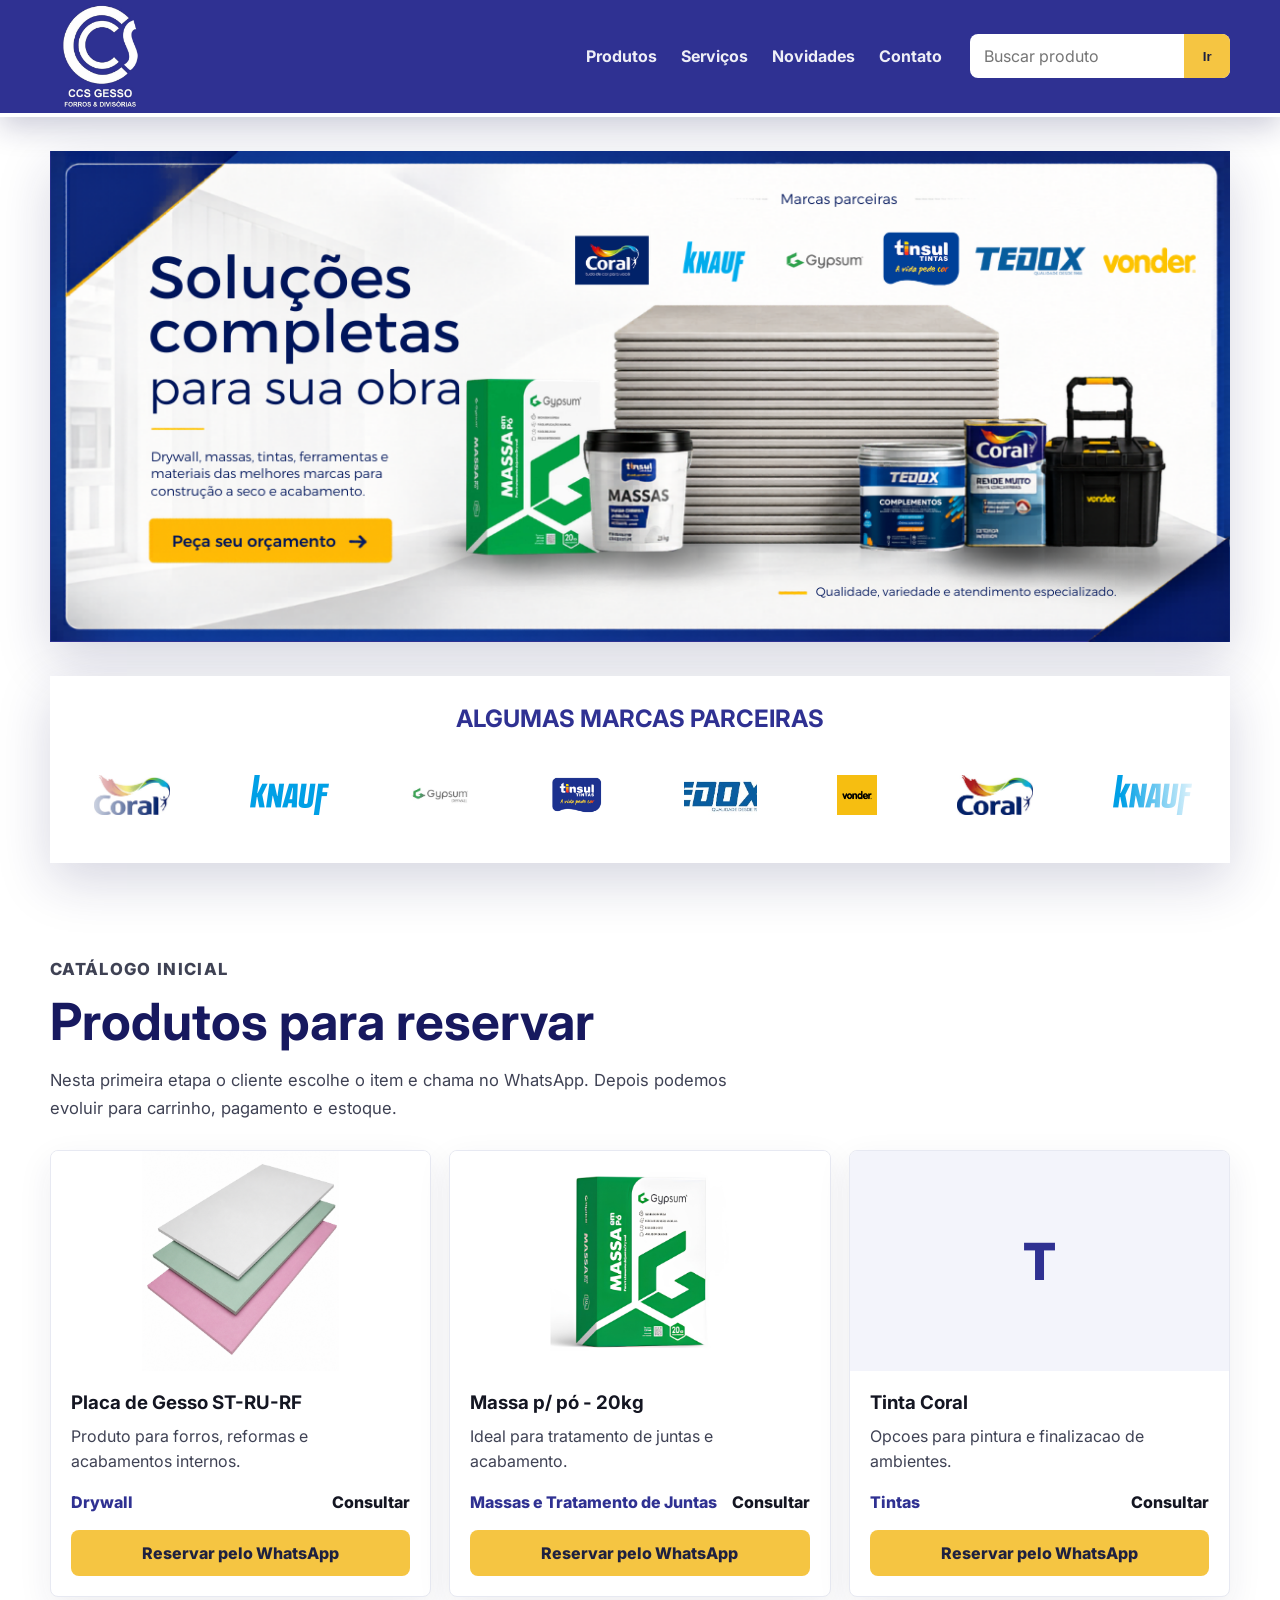
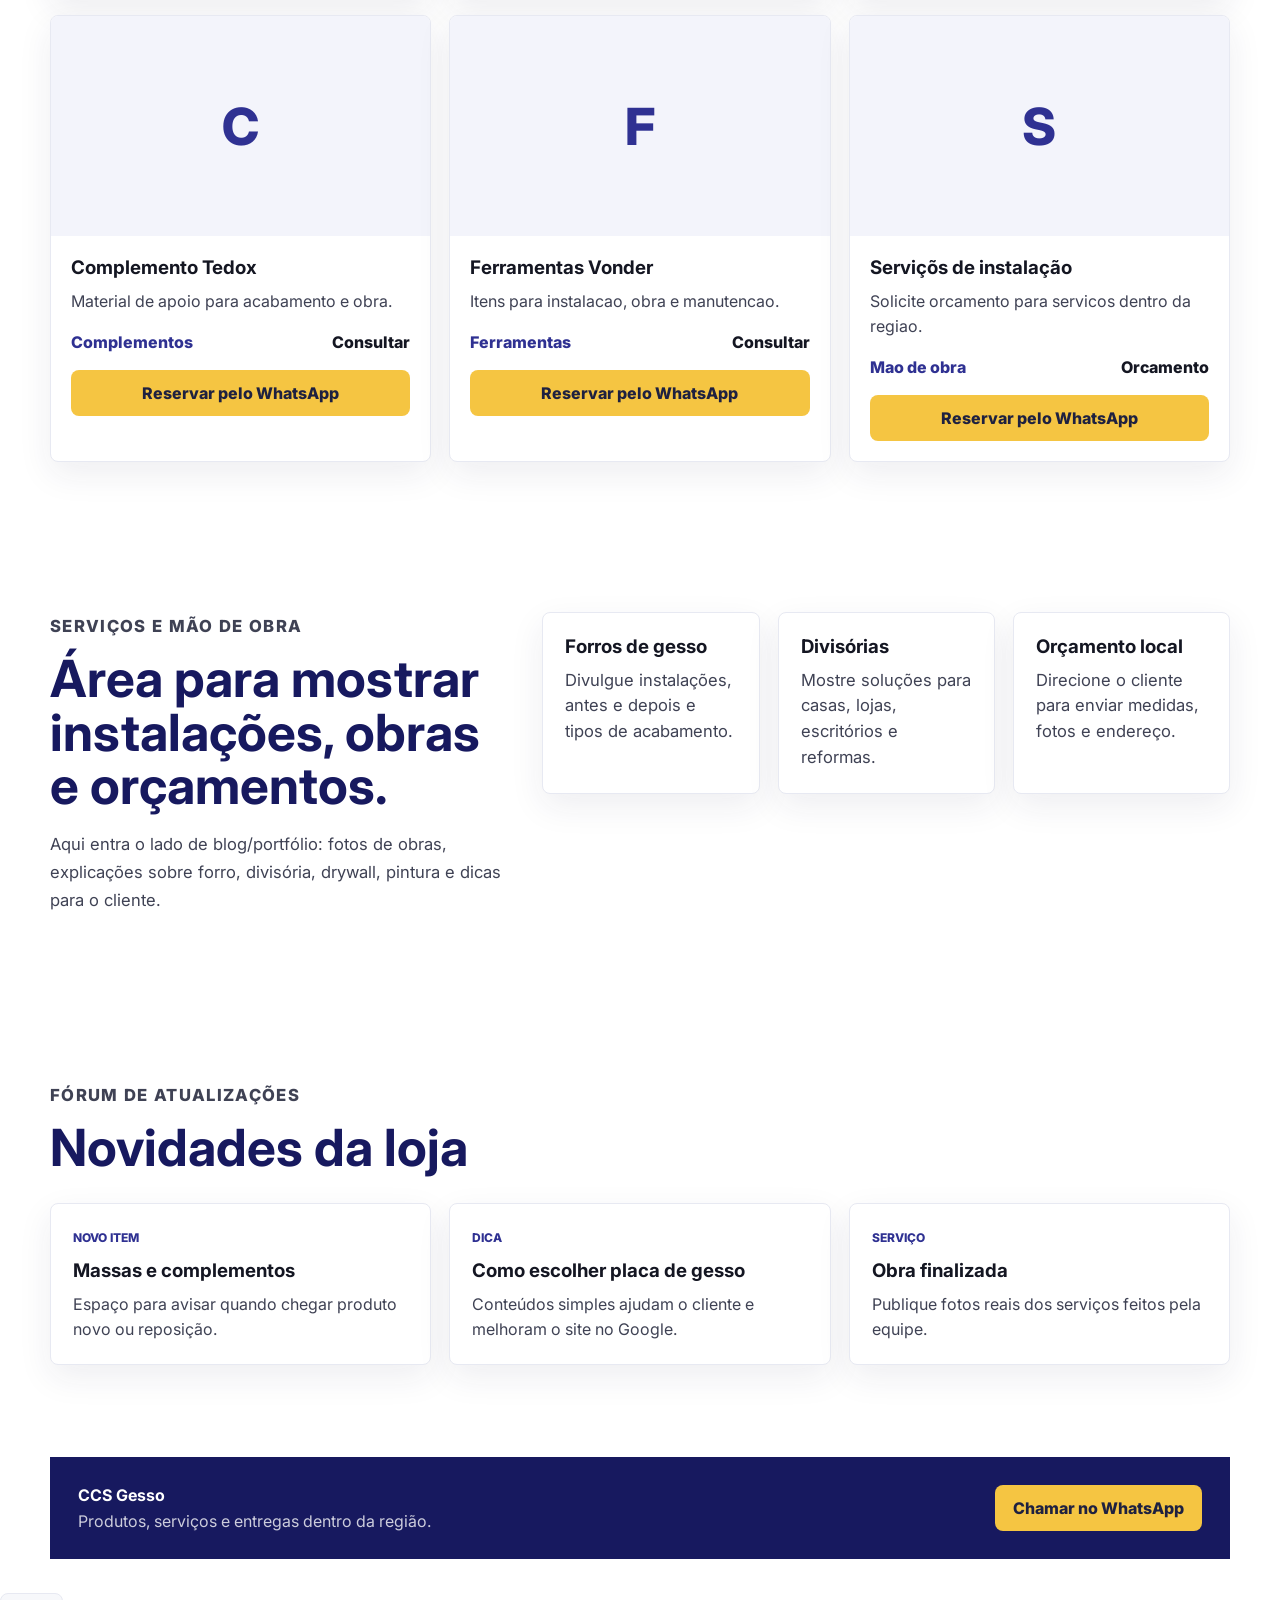
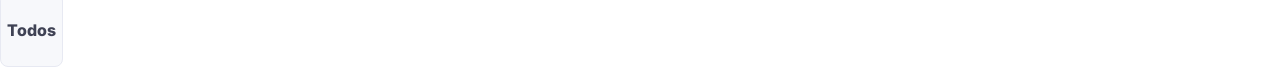
==== index.html @ cae22151 "Commit inicial" ====
<!doctype html>
<html lang="pt-BR">
  <head>
    <meta charset="UTF-8" />
    <meta name="viewport" content="width=device-width, initial-scale=1.0" />
    <title>CCS Gesso | Produtos e Serviços</title>
    <link rel="preconnect" href="https://fonts.googleapis.com" />
    <link rel="preconnect" href="https://fonts.gstatic.com" crossorigin />
    <link
      href="https://fonts.googleapis.com/css2?family=Inter:wght@400;500;600;700;800&display=swap"
      rel="stylesheet"
    />
    <link rel="stylesheet" href="css/style.css" />
  </head>

  <body>
    <header class="site-header">
      <div class="header-inner">
        <a class="brand" href="#inicio" aria-label="Voltar para o início">
          <img class="brand-logo" src="img/logo-ccs.png" alt="Logo CCS Gesso" />
        </a>

        <nav class="main-nav" aria-label="Menu principal">
          <a href="#produtos">Produtos</a>
          <a href="#servicos">Serviços</a>
          <a href="#novidades">Novidades</a>
          <a href="#contato">Contato</a>
        </nav>

        <form class="search-form" role="search">
          <label class="sr-only" for="busca">Buscar produto</label>
          <input id="busca" type="search" placeholder="Buscar produto" />
          <button type="submit" aria-label="Buscar">Ir</button>
        </form>
      </div>
    </header>

    <main id="inicio">
      <section class="hero-banner">
        <img
          src="img/referencia-yampi.jpeg"
          alt="Banner CCS Gesso com produtos e marcas parceiras"
        />
      </section>

      <section class="partners" aria-labelledby="marcas-titulo">
        <h2 id="marcas-titulo">Algumas marcas parceiras</h2>
        <div class="marquee-wrapper">
          <div class="marquee-track" id="marquee-track">
            <button class="partner-logo-btn" data-marca="Coral">
              <img src="img/marcas/coral.png" alt="Coral" />
            </button>
            <button class="partner-logo-btn" data-marca="Knauf">
              <img src="img/marcas/knauf.png" alt="Knauf" />
            </button>
            <button class="partner-logo-btn" data-marca="Gypsum">
              <img src="img/marcas/gypsum.png" alt="Gypsum" />
            </button>
            <button class="partner-logo-btn" data-marca="Tinsul">
              <img src="img/marcas/tinsul.png" alt="Tinsul" />
            </button>
            <button class="partner-logo-btn" data-marca="Tedox">
              <img src="img/marcas/tedox.png" alt="Tedox" />
            </button>
            <button class="partner-logo-btn" data-marca="Vonder">
              <img src="img/marcas/vonder.png" alt="Vonder" />
            </button>
          </div>
        </div>
      </section>

      <section class="section" id="produtos">
        <div class="section-heading">
          <p class="eyebrow">Catálogo inicial</p>
          <h2>Produtos para reservar</h2>
          <p>
            Nesta primeira etapa o cliente escolhe o item e chama no WhatsApp.
            Depois podemos evoluir para carrinho, pagamento e estoque.
          </p>
        </div>

        <div class="product-grid" id="lista-produtos"></div>
      </section>

      <section class="section split" id="servicos">
        <div>
          <p class="eyebrow">Serviços e mão de obra</p>
          <h2>Área para mostrar instalações, obras e orçamentos.</h2>
          <p>
            Aqui entra o lado de blog/portfólio: fotos de obras, explicações
            sobre forro, divisória, drywall, pintura e dicas para o cliente.
          </p>
        </div>

        <div class="service-list">
          <article>
            <h3>Forros de gesso</h3>
            <p>Divulgue instalações, antes e depois e tipos de acabamento.</p>
          </article>

          <article>
            <h3>Divisórias</h3>
            <p>Mostre soluções para casas, lojas, escritórios e reformas.</p>
          </article>

          <article>
            <h3>Orçamento local</h3>
            <p>Direcione o cliente para enviar medidas, fotos e endereço.</p>
          </article>
        </div>
      </section>

      <section class="section" id="novidades">
        <div class="section-heading">
          <p class="eyebrow">Fórum de atualizações</p>
          <h2>Novidades da loja</h2>
        </div>

        <div class="updates-grid">
          <article>
            <span>Novo item</span>
            <h3>Massas e complementos</h3>
            <p>Espaço para avisar quando chegar produto novo ou reposição.</p>
          </article>

          <article>
            <span>Dica</span>
            <h3>Como escolher placa de gesso</h3>
            <p>
              Conteúdos simples ajudam o cliente e melhoram o site no Google.
            </p>
          </article>

          <article>
            <span>Serviço</span>
            <h3>Obra finalizada</h3>
            <p>Publique fotos reais dos serviços feitos pela equipe.</p>
          </article>
        </div>
      </section>
    </main>

    <footer class="site-footer" id="contato">
      <div>
        <strong>CCS Gesso</strong>
        <p>Produtos, serviços e entregas dentro da região.</p>
      </div>

      <a
        class="button primary"
        href="https://wa.me/5551981727883"
        target="_blank"
        rel="noreferrer"
      >
        Chamar no WhatsApp
      </a>
    </footer>

    <script src="js/script.js"></script>
  </body>
</html>

<button class="partner-button" data-marca="Todos">Todos</button>
---- css/style.css ----
:root {
  --azul: #2f3192;
  --azul-escuro: #17195f;
  --amarelo: #f5c542;
  --cinza-100: #f7f8fb;
  --cinza-200: #e7e9f2;
  --cinza-700: #3f4254;
  --texto: #141622;
  --branco: #ffffff;
  --sombra: 0 18px 50px rgba(25, 28, 86, 0.18);
}

* {
  box-sizing: border-box;
}

html {
  scroll-behavior: smooth;
}

body {
  margin: 0;
  font-family: "Inter", Arial, sans-serif;
  color: var(--texto);
  background: url("../img/referencia-yampi.jpeg") center/#2f3192;
}

a {
  color: inherit;
  text-decoration: none;
}

.sr-only {
  position: absolute;
  width: 1px;
  height: 1px;
  overflow: hidden;
  clip: rect(0, 0, 0, 0);
}

.site-header {
  position: sticky;
  top: 0;
  z-index: 10;
  background: var(--azul);
  color: var(--branco);
  box-shadow: 0 10px 28px rgba(21, 24, 84, 0.22);
  border-bottom: 4px solid #ffffff;
}

.header-inner {
  width: min(1180px, calc(100% - 32px));
  min-height: 92px;
  margin: 0 auto;
  display: flex;
  align-items: center;
  gap: 28px;
}

.brand {
  display: flex;
  align-items: center;
  min-width: auto;
  flex-shrink: 0;
}

.brand-logo {
  width: 100px;
  height: auto;
  max-height: 300px;
  object-fit: contain;
  display: block;
}

.brand strong,
.brand small {
  display: block;
}

.brand small {
  margin-top: 2px;
  font-size: 0.76rem;
  opacity: 0.86;
  text-transform: uppercase;
}

.main-nav {
  display: flex;
  gap: 24px;
  margin-left: auto;
  font-weight: 700;
}

.main-nav a {
  opacity: 0.92;
}

.main-nav a:hover {
  opacity: 1;
  color: var(--amarelo);
}

.search-form {
  width: 260px;
  height: 44px;
  display: flex;
  align-items: center;
  overflow: hidden;
  border-radius: 8px;
  background: var(--branco);
}

.search-form input {
  width: 100%;
  border: 0;
  outline: 0;
  padding: 0 14px;
  font: inherit;
}

.search-form button {
  height: 100%;
  width: 54px;
  border: 0;
  background: var(--amarelo);
  color: #1e2140;
  font-weight: 800;
  cursor: pointer;
}

.hero {
  width: min(1180px, calc(100% - 32px));
  margin: 34px auto 0;
  min-height: 470px;
  display: grid;
  grid-template-columns: 1.15fr 0.85fr;
  align-items: center;
  gap: 36px;
  padding: 56px;
  color: var(--branco);
  background: url("../img/referencia-yampi.jpeg") center/contain no-repeat;
}

.hero-content {
  max-width: 650px;
}

.eyebrow {
  margin: 0 0 12px;
  color: var(--amarelo);
  font-size: 0.78rem;
  font-weight: 800;
  letter-spacing: 0.08em;
  text-transform: uppercase;
}

.hero h1,
.section h2 {
  margin: 0;
  font-size: clamp(2rem, 4vw, 4rem);
  line-height: 1.05;
  letter-spacing: 0;
}

.hero p,
.section-heading p,
.split p {
  color: rgba(255, 255, 255, 0.86);
  font-size: 1.04rem;
  line-height: 1.7;
}

.hero-actions {
  display: flex;
  flex-wrap: wrap;
  gap: 12px;
  margin-top: 28px;
}

.button {
  min-height: 46px;
  display: inline-flex;
  align-items: center;
  justify-content: center;
  padding: 0 18px;
  border-radius: 8px;
  font-weight: 800;
}

.button.primary {
  background: var(--amarelo);
  color: #1e2140;
}

.button.secondary {
  background: var(--branco);
  color: var(--azul);
}

.hero-panel {
  display: grid;
  gap: 14px;
}

.hero-panel span {
  padding: 18px;
  border: 1px solid rgba(255, 255, 255, 0.24);
  border-radius: 8px;
  background: rgba(255, 255, 255, 0.1);
  font-weight: 800;
}

.partners,
.section,
.site-footer {
  width: min(1180px, calc(100% - 32px));
  margin: 34px auto 0;
}

.partners {
  padding: 28px;
  background: var(--branco);
  box-shadow: var(--sombra);
}

.partners h2 {
  margin: 0 0 22px;
  text-align: center;
  color: var(--azul);
  text-transform: uppercase;
}

.partner-list {
  display: grid;
  grid-template-columns: repeat(6, 1fr);
  gap: 14px;
}

.partner-button {
  min-height: 74px;
  display: grid;
  place-items: center;
  border: 1px solid var(--cinza-200);
  border-radius: 8px;
  font: inherit;
  font-weight: 800;
  color: var(--cinza-700);
  background: var(--cinza-100);
  cursor: pointer;
  transition: 0.2s ease;
}

.partner-button:hover {
  color: var(--branco);
  background: var(--azul);
  transform: translateY(-2px);
}

.section {
  padding: 58px 0;
}

.section-heading {
  max-width: 720px;
  margin-bottom: 28px;
}

.section-heading h2,
.split h2 {
  color: var(--azul-escuro);
}

.section-heading p,
.split p {
  color: var(--cinza-700);
}

.product-grid,
.updates-grid,
.service-list {
  display: grid;
  grid-template-columns: repeat(3, 1fr);
  gap: 18px;
}

.product-card,
.updates-grid article,
.service-list article {
  border: 1px solid var(--cinza-200);
  border-radius: 8px;
  background: var(--branco);
  box-shadow: 0 12px 34px rgba(35, 38, 80, 0.08);
}

.product-card {
  overflow: hidden;
}

.product-image {
  min-height: 190px;
  display: grid;
  place-items: center;
  background: linear-gradient(135deg, #eef0ff, #ffffff);
  color: var(--azul);
  font-size: 3.2rem;
  font-weight: 800;
}

.product-info {
  padding: 20px;
}

.product-info h3,
.updates-grid h3,
.service-list h3 {
  margin: 0 0 10px;
}

.product-info p,
.updates-grid p,
.service-list p {
  margin: 0;
  color: var(--cinza-700);
  line-height: 1.55;
}

.product-meta {
  display: flex;
  justify-content: space-between;
  gap: 12px;
  margin: 18px 0;
  font-weight: 800;
}

.tag {
  color: var(--azul);
}

.product-card .button {
  width: 100%;
}

.split {
  display: grid;
  grid-template-columns: 0.8fr 1.2fr;
  gap: 34px;
  align-items: start;
}

.updates-grid article,
.service-list article {
  padding: 22px;
}

.updates-grid span {
  display: inline-block;
  margin-bottom: 14px;
  color: var(--azul);
  font-weight: 800;
  text-transform: uppercase;
  font-size: 0.75rem;
}

.site-footer {
  margin-bottom: 34px;
  padding: 28px;
  display: flex;
  align-items: center;
  justify-content: space-between;
  gap: 18px;
  color: var(--branco);
  background: var(--azul-escuro);
}

.site-footer p {
  margin: 6px 0 0;
  color: rgba(255, 255, 255, 0.78);
}

@media (max-width: 920px) {
  .header-inner,
  .hero,
  .split,
  .site-footer {
    grid-template-columns: 1fr;
  }

  .header-inner {
    padding: 18px 0;
    flex-wrap: wrap;
  }

  .main-nav {
    width: 100%;
    order: 3;
    justify-content: space-between;
    margin-left: 0;
    overflow-x: auto;
  }

  .search-form {
    width: min(100%, 320px);
    margin-left: auto;
  }

  .hero {
    padding: 34px 22px;
  }

  .partner-list,
  .product-grid,
  .updates-grid,
  .service-list {
    grid-template-columns: repeat(2, 1fr);
  }
}

@media (max-width: 620px) {
  .header-inner {
    width: min(100% - 20px, 1180px);
  }

  .brand {
    min-width: 0;
  }

  .search-form {
    width: 100%;
  }

  .hero,
  .partners,
  .section,
  .site-footer {
    width: min(100% - 20px, 1180px);
  }

  .hero h1,
  .section h2 {
    font-size: 2rem;
  }

  .partner-list,
  .product-grid,
  .updates-grid,
  .service-list {
    grid-template-columns: 1fr;
  }

  .site-footer {
    align-items: stretch;
  }
}

.product-image {
  height: 210px;
  display: block;
  overflow: hidden;
  background: #f3f4fb;
}

.product-image img {
  width: 100%;
  height: 100%;
  object-fit: cover;
  display: block;
}

.product-image {
  height: 220px;
  display: flex;
  align-items: center;
  justify-content: center;
  overflow: hidden;
  background: #f3f4fb;
}

.product-image img {
  width: 100%;
  height: 100%;
  object-fit: cover;
  display: block;
}

.hero-banner {
  width: min(1180px, calc(100% - 32px));
  margin: 34px auto 0;
  background: var(--branco);
  box-shadow: var(--sombra);
  overflow: hidden;
}

.hero-banner img {
  width: 100%;
  height: auto;
  display: block;
}

/* Carrossel de marcas */
.marquee-wrapper {
  overflow: hidden;
  width: 100%;
  position: relative;
  padding: 12px 0;
}

/* Fade nas bordas */
.marquee-wrapper::before,
.marquee-wrapper::after {
  content: "";
  position: absolute;
  top: 0;
  width: 80px;
  height: 100%;
  z-index: 2;
  pointer-events: none;
}
.marquee-wrapper::before {
  left: 0;
  background: linear-gradient(to right, #fff, transparent);
}
.marquee-wrapper::after {
  right: 0;
  background: linear-gradient(to left, #fff, transparent);
}

.marquee-track {
  display: flex;
  gap: 48px;
  width: max-content;
  animation: marquee-scroll 18s linear infinite;
}

.marquee-track:hover {
  animation-play-state: paused; /* pausa ao passar o mouse */
}

@keyframes marquee-scroll {
  from {
    transform: translateX(0);
  }
  to {
    transform: translateX(-50%);
  }
}

.partner-logo-btn {
  background: none;
  border: none;
  cursor: pointer;
  padding: 8px 16px;
  border-radius: 8px;
  transition: background 0.2s;
  flex-shrink: 0;
}

.partner-logo-btn:hover {
  background: var(--cinza-200);
}

.partner-logo-btn img {
  height: 40px;
  width: auto;
  object-fit: contain;
  display: block;
}
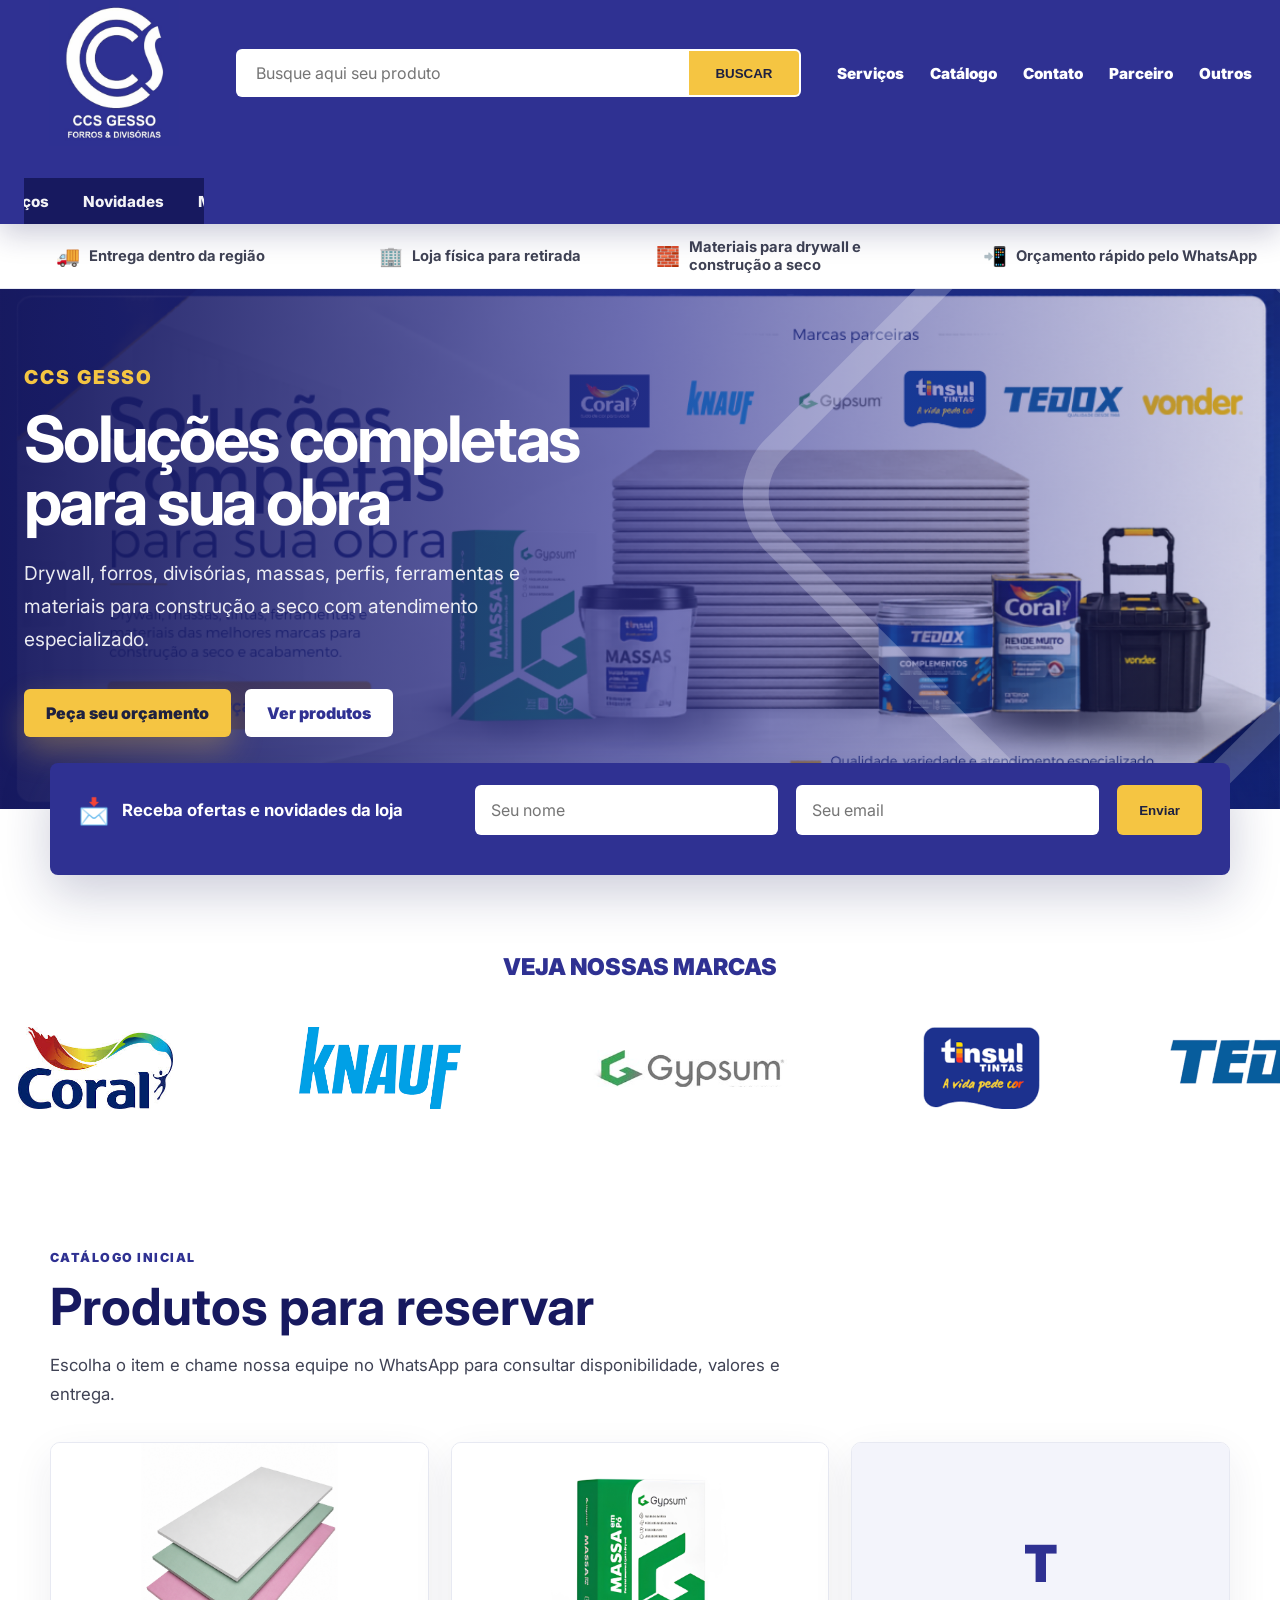
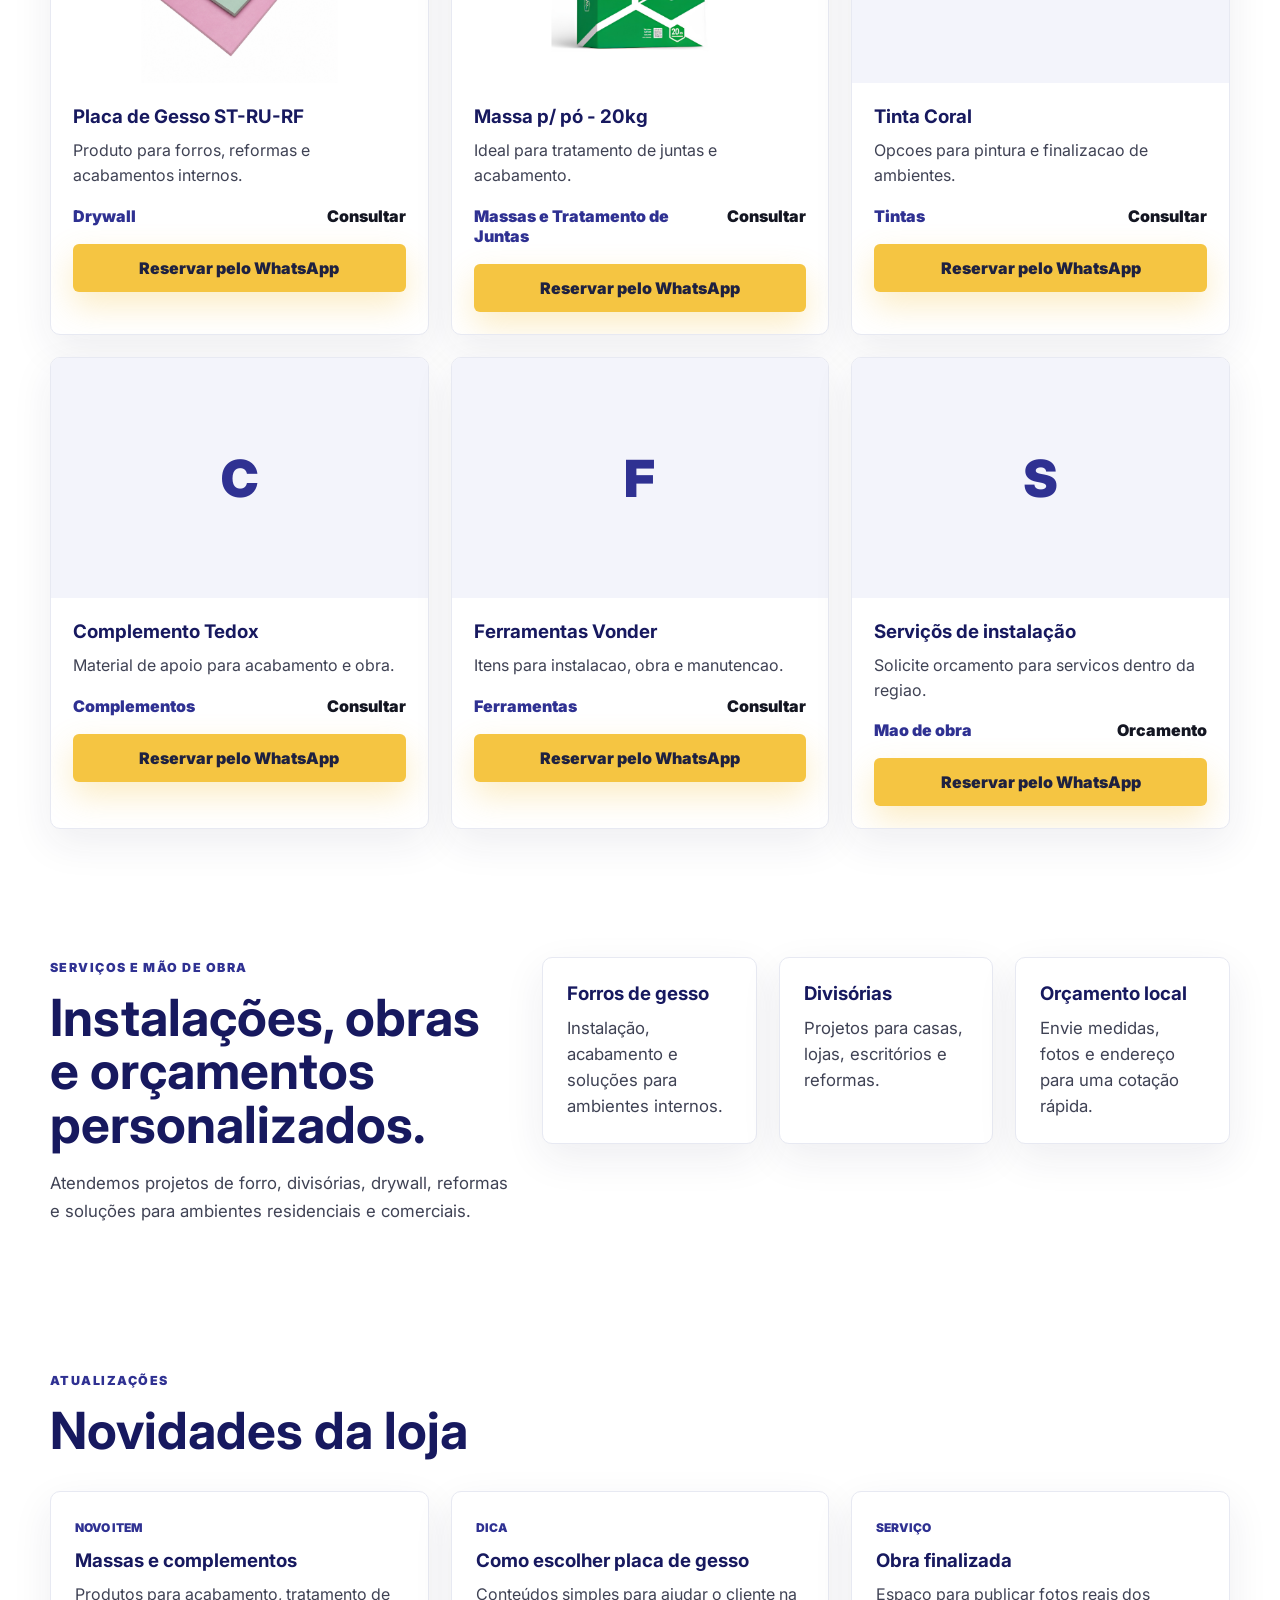
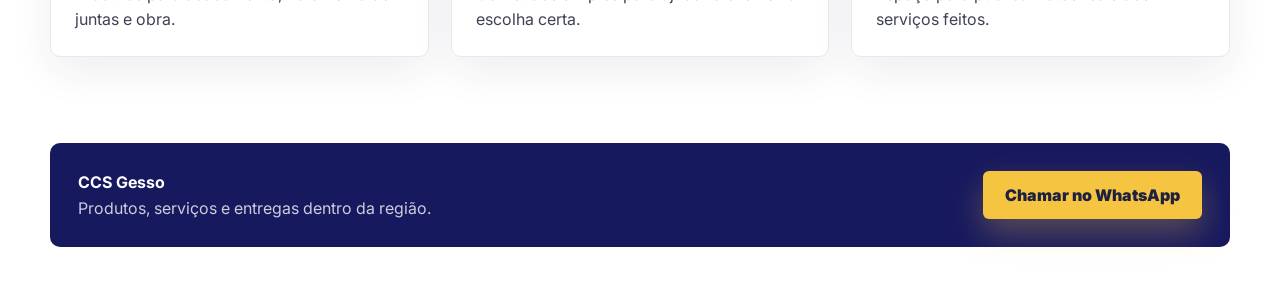
==== commit 3d36a514: "Atualizando site" ====
--- a/index.html
+++ b/index.html
@@ -14,54 +14,203 @@
   </head>
 
   <body>
-    <header class="site-header">
-      <div class="header-inner">
+    <header class="top-header">
+      <div class="header-container">
         <a class="brand" href="#inicio" aria-label="Voltar para o início">
           <img class="brand-logo" src="img/logo-ccs.png" alt="Logo CCS Gesso" />
         </a>
 
-        <nav class="main-nav" aria-label="Menu principal">
-          <a href="#produtos">Produtos</a>
-          <a href="#servicos">Serviços</a>
-          <a href="#novidades">Novidades</a>
-          <a href="#contato">Contato</a>
-        </nav>
-
         <form class="search-form" role="search">
           <label class="sr-only" for="busca">Buscar produto</label>
-          <input id="busca" type="search" placeholder="Buscar produto" />
-          <button type="submit" aria-label="Buscar">Ir</button>
+          <input
+            id="busca"
+            type="search"
+            placeholder="Busque aqui seu produto"
+          />
+          <button type="submit">Buscar</button>
         </form>
+
+       <nav class="header-actions mega-menu" aria-label="Menu rápido">
+  <div class="mega-item">
+    <button type="button">Serviços</button>
+
+    <div class="mega-dropdown small">
+      <a href="#servicos">Drywall</a>
+      <a href="#servicos">Steel Frame</a>
+      <a href="#servicos">Divisórias Eucatex</a>
+      <a href="#servicos">Forro Modular EPS</a>
+      <a href="#servicos">Forros de gesso</a>
+      <a href="#servicos">Orçamento de mão de obra</a>
+    </div>
+  </div>
+
+  <div class="mega-item">
+    <button type="button">Catálogo</button>
+
+    <div class="mega-dropdown catalogo">
+      <div>
+        <h4>Itens</h4>
+        <a href="#produtos">Pincel</a>
+        <a href="#produtos">Parafusadeira</a>
+        <a href="#produtos">Tinta</a>
+        <a href="#produtos">Placas de gesso</a>
+        <a href="#produtos">Massas</a>
+        <a href="#produtos">Perfis metálicos</a>
+        <a href="#produtos">Parafusos</a>
       </div>
+
+      <div>
+        <h4>Marcas</h4>
+        <a href="#marcas">Tigre</a>
+        <a href="#marcas">DeWalt</a>
+        <a href="#marcas">Coral</a>
+        <a href="#marcas">Knauf</a>
+        <a href="#marcas">Gypsum</a>
+        <a href="#marcas">Vonder</a>
+      </div>
+    </div>
+  </div>
+
+  <div class="mega-item">
+    <button type="button">Contato</button>
+
+    <div class="mega-dropdown small">
+      <a href="https://wa.me/5551981727883" target="_blank" rel="noreferrer">
+        WhatsApp
+      </a>
+      <a href="#contato">Telefone</a>
+      <a href="#contato">Endereço da loja</a>
+      <a href="#contato">Redes sociais</a>
+      <a href="#contato">Horário de atendimento</a>
+    </div>
+  </div>
+
+  <div class="mega-item">
+    <button type="button">Parceiro</button>
+
+    <div class="mega-dropdown formal">
+      <h4>Área para parceiros</h4>
+      <p>
+        Espaço para empresas enviarem propostas comerciais, produtos, preços,
+        parcerias ou contratação direta da nossa mão de obra.
+      </p>
+
+      <a href="#contato">Enviar proposta comercial</a>
+      <a href="#contato">Contratar mão de obra</a>
+      <a href="#contato">Falar com o setor responsável</a>
+    </div>
+  </div>
+
+  <div class="mega-item">
+    <button type="button">Outros</button>
+
+    <div class="mega-dropdown small">
+      <a href="#contato">Trabalhe conosco</a>
+      <a href="#novidades">Perguntas frequentes</a>
+      <a href="#contato">Formas de pagamento</a>
+      <a href="#contato">Região que atendemos</a>
+      <a href="#contato">Bandeiras aceitas</a>
+    </div>
+  </div>
+</nav>
+
+      <nav class="category-nav" aria-label="Categorias principais">
+        <a href="#produtos">Produtos</a>
+        <a href="#servicos">Serviços</a>
+        <a href="#novidades">Novidades</a>
+        <a href="#marcas">Marcas</a>
+        <a href="#contato">Contato</a>
+      </nav>
     </header>
 
     <main id="inicio">
-      <section class="hero-banner">
-        <img
-          src="img/referencia-yampi.jpeg"
-          alt="Banner CCS Gesso com produtos e marcas parceiras"
-        />
-      </section>
-
-      <section class="partners" aria-labelledby="marcas-titulo">
-        <h2 id="marcas-titulo">Algumas marcas parceiras</h2>
+      <section class="benefits-bar">
+        <div>
+          <span>🚚</span>
+          <p>Entrega dentro da região</p>
+        </div>
+
+        <div>
+          <span>🏢</span>
+          <p>Loja física para retirada</p>
+        </div>
+
+        <div>
+          <span>🧱</span>
+          <p>Materiais para drywall e construção a seco</p>
+        </div>
+
+        <div>
+          <span>📲</span>
+          <p>Orçamento rápido pelo WhatsApp</p>
+        </div>
+      </section>
+
+      <section class="hero-store">
+        <div class="hero-overlay"></div>
+
+        <div class="hero-content">
+          <p class="eyebrow">CCS Gesso</p>
+          <h1>Soluções completas para sua obra</h1>
+          <p>
+            Drywall, forros, divisórias, massas, perfis, ferramentas e materiais
+            para construção a seco com atendimento especializado.
+          </p>
+
+          <div class="hero-actions">
+            <a
+              class="button primary"
+              href="https://wa.me/5551981727883"
+              target="_blank"
+              rel="noreferrer"
+            >
+              Peça seu orçamento
+            </a>
+
+            <a class="button secondary" href="#produtos"> Ver produtos </a>
+          </div>
+        </div>
+      </section>
+
+    <form class="newsletter-box" id="newsletter-form">
+  <div class="newsletter-title">
+    <span>📩</span>
+    <strong>Receba ofertas e novidades da loja</strong>
+  </div>
+
+  <input id="newsletter-nome" type="text" placeholder="Seu nome" required />
+  <input id="newsletter-email" type="email" placeholder="Seu email" required />
+
+  <button id="newsletter-botao" type="submit">Enviar</button>
+
+  <p id="newsletter-mensagem" class="newsletter-mensagem"></p>
+</form>
+
+      <section class="partners" id="marcas" aria-labelledby="marcas-titulo">
+        <h2 id="marcas-titulo">Veja nossas marcas</h2>
+
         <div class="marquee-wrapper">
           <div class="marquee-track" id="marquee-track">
             <button class="partner-logo-btn" data-marca="Coral">
               <img src="img/marcas/coral.png" alt="Coral" />
             </button>
+
             <button class="partner-logo-btn" data-marca="Knauf">
               <img src="img/marcas/knauf.png" alt="Knauf" />
             </button>
+
             <button class="partner-logo-btn" data-marca="Gypsum">
               <img src="img/marcas/gypsum.png" alt="Gypsum" />
             </button>
+
             <button class="partner-logo-btn" data-marca="Tinsul">
               <img src="img/marcas/tinsul.png" alt="Tinsul" />
             </button>
+
             <button class="partner-logo-btn" data-marca="Tedox">
               <img src="img/marcas/tedox.png" alt="Tedox" />
             </button>
+
             <button class="partner-logo-btn" data-marca="Vonder">
               <img src="img/marcas/vonder.png" alt="Vonder" />
             </button>
@@ -71,11 +220,11 @@
 
       <section class="section" id="produtos">
         <div class="section-heading">
-          <p class="eyebrow">Catálogo inicial</p>
+          <p class="eyebrow dark">Catálogo inicial</p>
           <h2>Produtos para reservar</h2>
           <p>
-            Nesta primeira etapa o cliente escolhe o item e chama no WhatsApp.
-            Depois podemos evoluir para carrinho, pagamento e estoque.
+            Escolha o item e chame nossa equipe no WhatsApp para consultar
+            disponibilidade, valores e entrega.
           </p>
         </div>
 
@@ -84,35 +233,35 @@
 
       <section class="section split" id="servicos">
         <div>
-          <p class="eyebrow">Serviços e mão de obra</p>
-          <h2>Área para mostrar instalações, obras e orçamentos.</h2>
+          <p class="eyebrow dark">Serviços e mão de obra</p>
+          <h2>Instalações, obras e orçamentos personalizados.</h2>
           <p>
-            Aqui entra o lado de blog/portfólio: fotos de obras, explicações
-            sobre forro, divisória, drywall, pintura e dicas para o cliente.
+            Atendemos projetos de forro, divisórias, drywall, reformas e
+            soluções para ambientes residenciais e comerciais.
           </p>
         </div>
 
         <div class="service-list">
           <article>
             <h3>Forros de gesso</h3>
-            <p>Divulgue instalações, antes e depois e tipos de acabamento.</p>
+            <p>Instalação, acabamento e soluções para ambientes internos.</p>
           </article>
 
           <article>
             <h3>Divisórias</h3>
-            <p>Mostre soluções para casas, lojas, escritórios e reformas.</p>
+            <p>Projetos para casas, lojas, escritórios e reformas.</p>
           </article>
 
           <article>
             <h3>Orçamento local</h3>
-            <p>Direcione o cliente para enviar medidas, fotos e endereço.</p>
+            <p>Envie medidas, fotos e endereço para uma cotação rápida.</p>
           </article>
         </div>
       </section>
 
       <section class="section" id="novidades">
         <div class="section-heading">
-          <p class="eyebrow">Fórum de atualizações</p>
+          <p class="eyebrow dark">Atualizações</p>
           <h2>Novidades da loja</h2>
         </div>
 
@@ -120,21 +269,19 @@
           <article>
             <span>Novo item</span>
             <h3>Massas e complementos</h3>
-            <p>Espaço para avisar quando chegar produto novo ou reposição.</p>
+            <p>Produtos para acabamento, tratamento de juntas e obra.</p>
           </article>
 
           <article>
             <span>Dica</span>
             <h3>Como escolher placa de gesso</h3>
-            <p>
-              Conteúdos simples ajudam o cliente e melhoram o site no Google.
-            </p>
+            <p>Conteúdos simples para ajudar o cliente na escolha certa.</p>
           </article>
 
           <article>
             <span>Serviço</span>
             <h3>Obra finalizada</h3>
-            <p>Publique fotos reais dos serviços feitos pela equipe.</p>
+            <p>Espaço para publicar fotos reais dos serviços feitos.</p>
           </article>
         </div>
       </section>
@@ -159,5 +306,3 @@
     <script src="js/script.js"></script>
   </body>
 </html>
-
-<button class="partner-button" data-marca="Todos">Todos</button>
--- a/css/style.css
+++ b/css/style.css
@@ -23,6 +23,12 @@
   font-family: "Inter", Arial, sans-serif;
   color: var(--texto);
   background: url("../img/referencia-yampi.jpeg") center/#2f3192;
+  min-height: 1024px;
+}
+
+main {
+  max-width: 1440px;
+  margin: 0 auto;
 }
 
 a {
@@ -49,7 +55,7 @@
 }
 
 .header-inner {
-  width: min(1180px, calc(100% - 32px));
+  width: min(1440px, calc(100% - 32px));
   min-height: 92px;
   margin: 0 auto;
   display: flex;
@@ -129,7 +135,7 @@
 }
 
 .hero {
-  width: min(1180px, calc(100% - 32px));
+  width: min(1440px, calc(100% - 32px));
   margin: 34px auto 0;
   min-height: 470px;
   display: grid;
@@ -213,14 +219,14 @@
 .partners,
 .section,
 .site-footer {
-  width: min(1180px, calc(100% - 32px));
+  width: min(1440px, calc(100% - 32px));
   margin: 34px auto 0;
 }
 
 .partners {
-  padding: 28px;
-  background: var(--branco);
-  box-shadow: var(--sombra);
+  padding: 28px 0;
+  background: transparent;
+  box-shadow: none;
 }
 
 .partners h2 {
@@ -377,47 +383,60 @@
   color: rgba(255, 255, 255, 0.78);
 }
 
-@media (max-width: 920px) {
-  .header-inner,
-  .hero,
-  .split,
-  .site-footer {
-    grid-template-columns: 1fr;
-  }
-
-  .header-inner {
-    padding: 18px 0;
-    flex-wrap: wrap;
+.brand {
+  width: 100%;
+  justify-content: center;
+  display: flex;
+
+  .brand-logo {
+    width: 130px;
+    margin: 0 auto;
+  }
+
+  .search-form {
+    width: 100%;
+    order: 2;
   }
 
   .main-nav {
     width: 100%;
     order: 3;
     justify-content: space-between;
-    margin-left: 0;
-    overflow-x: auto;
-  }
-
-  .search-form {
-    width: min(100%, 320px);
-    margin-left: auto;
-  }
-
-  .hero {
-    padding: 34px 22px;
-  }
-
-  .partner-list,
-  .product-grid,
-  .updates-grid,
-  .service-list {
-    grid-template-columns: repeat(2, 1fr);
-  }
+  }
+}
+
+.header-inner {
+  padding: 18px 0;
+  flex-wrap: wrap;
+}
+
+.main-nav {
+  width: 100%;
+  order: 3;
+  justify-content: space-between;
+  margin-left: 0;
+  overflow-x: auto;
+}
+
+.search-form {
+  width: min(100%, 320px);
+  margin-left: auto;
+}
+
+.hero {
+  padding: 34px 22px;
+}
+
+.partner-list,
+.product-grid,
+.updates-grid,
+.service-list {
+  grid-template-columns: repeat(2, 1fr);
 }
 
 @media (max-width: 620px) {
   .header-inner {
-    width: min(100% - 20px, 1180px);
+    width: min(100% - 20px, 1440px);
   }
 
   .brand {
@@ -432,7 +451,7 @@
   .partners,
   .section,
   .site-footer {
-    width: min(100% - 20px, 1180px);
+    width: min(100% - 20px, 1440px);
   }
 
   .hero h1,
@@ -483,7 +502,7 @@
 }
 
 .hero-banner {
-  width: min(1180px, calc(100% - 32px));
+  width: min(1440px, calc(100% - 32px));
   margin: 34px auto 0;
   background: var(--branco);
   box-shadow: var(--sombra);
@@ -507,26 +526,13 @@
 /* Fade nas bordas */
 .marquee-wrapper::before,
 .marquee-wrapper::after {
-  content: "";
-  position: absolute;
-  top: 0;
-  width: 80px;
-  height: 100%;
-  z-index: 2;
-  pointer-events: none;
-}
-.marquee-wrapper::before {
-  left: 0;
-  background: linear-gradient(to right, #fff, transparent);
-}
-.marquee-wrapper::after {
-  right: 0;
-  background: linear-gradient(to left, #fff, transparent);
+  display: none;
 }
 
 .marquee-track {
   display: flex;
-  gap: 48px;
+  align-items: center;
+  gap: 70px;
   width: max-content;
   animation: marquee-scroll 18s linear infinite;
 }
@@ -545,22 +551,1253 @@
 }
 
 .partner-logo-btn {
-  background: none;
+  background: transparent;
   border: none;
   cursor: pointer;
-  padding: 8px 16px;
-  border-radius: 8px;
-  transition: background 0.2s;
+  padding: 0 22px;
+  border-radius: 0;
+  transition: transform 0.2s ease;
   flex-shrink: 0;
 }
 
 .partner-logo-btn:hover {
-  background: var(--cinza-200);
+  background: transparent;
+  transform: scale(1.08);
 }
 
 .partner-logo-btn img {
-  height: 40px;
+  height: 75px;
   width: auto;
   object-fit: contain;
   display: block;
 }
+
+/* ===== CORREÇÃO GERAL DAS MARCAS ===== */
+
+.partners {
+  width: min(1440px, calc(100% - 32px));
+  margin: 34px auto 0;
+  padding: 28px 0;
+  background: transparent;
+  box-shadow: none;
+  overflow: hidden;
+}
+
+.partners h2 {
+  margin: 0 0 24px;
+  text-align: center;
+  color: var(--azul);
+  text-transform: uppercase;
+}
+
+.marquee-wrapper {
+  overflow: hidden;
+  width: 100%;
+  position: relative;
+  padding: 12px 0;
+  background: transparent;
+}
+
+.marquee-wrapper::before,
+.marquee-wrapper::after {
+  display: none;
+}
+
+.marquee-track {
+  display: flex;
+  align-items: center;
+  gap: 70px;
+  width: max-content;
+  animation: marquee-scroll 18s linear infinite;
+}
+
+.partner-logo-btn {
+  background: transparent;
+  border: none;
+  cursor: pointer;
+  padding: 0 22px;
+  border-radius: 0;
+  transition: transform 0.2s ease;
+  flex-shrink: 0;
+}
+
+.partner-logo-btn:hover {
+  background: transparent;
+  transform: scale(1.08);
+}
+
+.partner-logo-btn img {
+  height: 75px;
+  width: auto;
+  max-width: 180px;
+  object-fit: contain;
+  display: block;
+}
+
+.header-inner {
+  width: min(100% - 32px, 1440px);
+  display: flex;
+  flex-direction: column;
+  align-items: center;
+  gap: 18px;
+  min-height: auto;
+  padding: 0;
+}
+
+.brand {
+  width: 100%;
+  display: flex;
+  justify-content: center;
+}
+
+.brand-logo {
+  width: 130px;
+  height: auto;
+  margin: 0 auto;
+}
+
+.search-form {
+  width: 100%;
+  max-width: 100%;
+  order: 2;
+}
+
+.main-nav {
+  width: 100%;
+  order: 3;
+  display: flex;
+  justify-content: space-between;
+  gap: 12px;
+  overflow-x: auto;
+  margin-left: 0;
+}
+
+.main-nav a {
+  font-size: 0.95rem;
+  white-space: nowrap;
+}
+
+.hero-banner,
+.partners,
+.section,
+.site-footer {
+  width: min(100% - 32px, 1440px);
+}
+
+.partner-logo-btn img {
+  height: 58px;
+  max-width: 140px;
+}
+
+.marquee-track {
+  gap: 48px;
+}
+
+/* ===== HEADER DESKTOP CORRIGIDO ===== */
+
+.header-inner {
+  width: min(1440px, calc(100% - 32px));
+  min-height: 92px;
+  margin: 0 auto;
+  display: flex;
+  flex-direction: row;
+  align-items: center;
+  justify-content: flex-start;
+  gap: 28px;
+  padding: 0;
+}
+
+.brand {
+  width: auto;
+  display: flex;
+  justify-content: flex-start;
+  align-items: center;
+  flex-shrink: 0;
+}
+
+.brand-logo {
+  width: 100px;
+  height: auto;
+  margin: 0;
+  object-fit: contain;
+}
+
+.main-nav {
+  display: flex;
+  flex-direction: row;
+  gap: 24px;
+  margin-left: auto;
+  order: initial;
+  width: auto;
+  justify-content: flex-end;
+  align-items: center;
+}
+
+.search-form {
+  width: 260px;
+  height: 44px;
+  order: initial;
+}
+
+/* ===== HEADER MOBILE CENTRALIZADO ===== */
+
+@media (max-width: 620px) {
+  .site-header {
+    padding: 18px 0;
+  }
+
+  .header-inner {
+    width: min(100% - 32px, 1440px);
+    min-height: auto;
+    display: flex;
+    flex-direction: column;
+    align-items: center;
+    justify-content: center;
+    gap: 18px;
+    padding: 0;
+  }
+
+  .brand {
+    width: 100%;
+    display: flex;
+    justify-content: center;
+  }
+
+  .brand-logo {
+    width: 130px;
+    margin: 0 auto;
+  }
+
+  .search-form {
+    width: 100%;
+    max-width: 100%;
+    order: 2;
+  }
+
+  .main-nav {
+    width: 100%;
+    order: 3;
+    display: flex;
+    justify-content: space-between;
+    gap: 12px;
+    margin-left: 0;
+    overflow-x: auto;
+  }
+
+  .main-nav a {
+    font-size: 0.95rem;
+    white-space: nowrap;
+  }
+}
+/* ===== AJUSTE FINAL DO HEADER NO MOBILE ===== */
+
+@media (max-width: 620px) {
+  .site-header {
+    padding: 18px 0;
+  }
+
+  .header-inner {
+    width: 100%;
+    max-width: 100%;
+    min-height: auto;
+    margin: 0 auto;
+    padding: 0 16px;
+    display: flex;
+    flex-direction: column;
+    align-items: center;
+    justify-content: center;
+    gap: 18px;
+  }
+
+  .brand {
+    width: 100%;
+    display: flex;
+    justify-content: center;
+    align-items: center;
+  }
+
+  .brand-logo {
+    width: 130px;
+    height: auto;
+    margin: 0 auto;
+    display: block;
+  }
+
+  .search-form {
+    width: 100%;
+    height: 52px;
+    order: 2;
+  }
+
+  .main-nav {
+    width: 100%;
+    order: 3;
+    margin-left: 0;
+    display: flex;
+    justify-content: space-between;
+    align-items: center;
+    gap: 8px;
+    overflow-x: auto;
+  }
+
+  .main-nav a {
+    font-size: 1rem;
+    white-space: nowrap;
+  }
+}
+
+/* ================================
+   HOME ESTILO LOJA PROFISSIONAL
+================================ */
+
+body {
+  margin: 0;
+  font-family: "Inter", Arial, sans-serif;
+  color: var(--texto);
+  background: #ffffff;
+  min-height: 1024px;
+}
+
+main {
+  max-width: 100%;
+  margin: 0 auto;
+}
+
+/* Header superior */
+
+.top-header {
+  position: sticky;
+  top: 0;
+  z-index: 50;
+  background: var(--azul);
+  color: var(--branco);
+  box-shadow: 0 10px 28px rgba(21, 24, 84, 0.22);
+}
+
+.header-container {
+  width: min(1440px, calc(100% - 48px));
+  min-height: 86px;
+  margin: 0 auto;
+  display: grid;
+  grid-template-columns: 180px 1fr auto;
+  align-items: center;
+  gap: 32px;
+}
+
+.brand {
+  display: flex;
+  align-items: center;
+  justify-content: flex-start;
+}
+
+.brand-logo {
+  width: 120px;
+  height: auto;
+  display: block;
+  object-fit: contain;
+}
+
+.search-form {
+  width: 100%;
+  max-width: 650px;
+  height: 48px;
+  display: flex;
+  align-items: center;
+  justify-self: center;
+  overflow: hidden;
+  border-radius: 6px;
+  background: #ffffff;
+  border: 2px solid rgba(255, 255, 255, 0.2);
+}
+
+.search-form input {
+  width: 100%;
+  height: 100%;
+  border: 0;
+  outline: 0;
+  padding: 0 18px;
+  font-size: 1rem;
+  font-family: inherit;
+  color: var(--texto);
+}
+
+.search-form button {
+  height: 100%;
+  min-width: 110px;
+  border: 0;
+  background: var(--amarelo);
+  color: #1e2140;
+  font-weight: 900;
+  text-transform: uppercase;
+  cursor: pointer;
+}
+
+.header-actions {
+  display: flex;
+  align-items: center;
+  gap: 20px;
+  font-weight: 800;
+  font-size: 0.95rem;
+  white-space: nowrap;
+}
+
+.header-actions a:hover {
+  color: var(--amarelo);
+}
+
+/* Menu de categorias */
+
+.category-nav {
+  width: 100%;
+  min-height: 46px;
+  display: flex;
+  justify-content: center;
+  gap: 34px;
+  align-items: center;
+  background: var(--azul-escuro);
+  padding: 0 24px;
+  overflow-x: auto;
+}
+
+.category-nav a {
+  color: var(--branco);
+  font-size: 0.95rem;
+  font-weight: 800;
+  white-space: nowrap;
+  opacity: 0.95;
+}
+
+.category-nav a:hover {
+  color: var(--amarelo);
+}
+
+/* Barra de benefícios */
+
+.benefits-bar {
+  width: 100%;
+  min-height: 62px;
+  display: grid;
+  grid-template-columns: repeat(4, 1fr);
+  align-items: center;
+  background: #ffffff;
+  border-bottom: 1px solid var(--cinza-200);
+  box-shadow: 0 10px 28px rgba(25, 28, 86, 0.06);
+}
+
+.benefits-bar div {
+  display: flex;
+  justify-content: center;
+  align-items: center;
+  gap: 9px;
+  padding: 14px 16px;
+}
+
+.benefits-bar span {
+  font-size: 1.2rem;
+}
+
+.benefits-bar p {
+  margin: 0;
+  color: var(--cinza-700);
+  font-weight: 700;
+  font-size: 0.92rem;
+}
+
+/* Banner principal */
+
+.hero-store {
+  position: relative;
+  min-height: 520px;
+  display: flex;
+  align-items: center;
+  overflow: hidden;
+  background:
+    linear-gradient(
+      90deg,
+      rgba(23, 25, 95, 0.96),
+      rgba(47, 49, 146, 0.7),
+      rgba(47, 49, 146, 0.22)
+    ),
+    url("../img/referencia-yampi.jpeg") center right / cover no-repeat;
+}
+
+.hero-store::after {
+  content: "";
+  position: absolute;
+  right: -120px;
+  top: -80px;
+  width: 520px;
+  height: 520px;
+  border: 26px solid rgba(255, 255, 255, 0.22);
+  border-radius: 80px;
+  transform: rotate(45deg);
+}
+
+.hero-content {
+  position: relative;
+  z-index: 2;
+  width: min(1440px, calc(100% - 48px));
+  margin: 0 auto;
+  max-width: 1440px;
+}
+
+.hero-content .eyebrow {
+  margin: 0 0 14px;
+  color: var(--amarelo);
+  font-weight: 900;
+  text-transform: uppercase;
+  letter-spacing: 0.1em;
+}
+
+.hero-content h1 {
+  max-width: 650px;
+  margin: 0;
+  color: #ffffff;
+  font-size: clamp(2.6rem, 5vw, 5.2rem);
+  line-height: 0.98;
+  letter-spacing: -0.04em;
+}
+
+.hero-content p {
+  max-width: 580px;
+  margin: 24px 0 0;
+  color: rgba(255, 255, 255, 0.9);
+  font-size: 1.2rem;
+  line-height: 1.7;
+}
+
+.hero-actions {
+  display: flex;
+  flex-wrap: wrap;
+  gap: 14px;
+  margin-top: 34px;
+}
+
+.button {
+  min-height: 48px;
+  display: inline-flex;
+  align-items: center;
+  justify-content: center;
+  padding: 0 22px;
+  border-radius: 6px;
+  font-weight: 900;
+  transition:
+    transform 0.2s ease,
+    box-shadow 0.2s ease;
+}
+
+.button:hover {
+  transform: translateY(-2px);
+}
+
+.button.primary {
+  background: var(--amarelo);
+  color: #1e2140;
+  box-shadow: 0 14px 32px rgba(245, 197, 66, 0.3);
+}
+
+.button.secondary {
+  background: #ffffff;
+  color: var(--azul);
+}
+
+/* Box de cadastro */
+
+.newsletter-box {
+  position: relative;
+  z-index: 3;
+  width: min(1180px, calc(100% - 48px));
+  min-height: 92px;
+  margin: -46px auto 0;
+  padding: 22px 28px;
+  display: grid;
+  grid-template-columns: 1.2fr 1fr 1fr auto;
+  align-items: center;
+  gap: 18px;
+  background: var(--azul);
+  border-radius: 8px;
+  box-shadow: 0 18px 50px rgba(25, 28, 86, 0.22);
+}
+
+.newsletter-title {
+  display: flex;
+  align-items: center;
+  gap: 12px;
+  color: #ffffff;
+  font-size: 1.05rem;
+}
+
+.newsletter-title span {
+  font-size: 1.6rem;
+}
+
+.newsletter-box input {
+  height: 50px;
+  border: 0;
+  border-radius: 6px;
+  padding: 0 16px;
+  font: inherit;
+  outline: 0;
+}
+
+.newsletter-box button {
+  height: 50px;
+  border: 0;
+  border-radius: 6px;
+  padding: 0 22px;
+  background: var(--amarelo);
+  color: #1e2140;
+  font-weight: 900;
+  cursor: pointer;
+}
+
+/* Marcas rodando */
+
+.partners {
+  width: min(1180px, calc(100% - 48px));
+  margin: 44px auto 0;
+  padding: 34px 0;
+  background: transparent;
+  box-shadow: none;
+  overflow: hidden;
+}
+
+.partners h2 {
+  margin: 0 0 28px;
+  text-align: center;
+  color: var(--azul);
+  text-transform: uppercase;
+  font-size: 1.45rem;
+  font-weight: 900;
+}
+
+.marquee-wrapper {
+  overflow: hidden;
+  width: 100%;
+  position: relative;
+  padding: 14px 0;
+  background: transparent;
+}
+
+.marquee-wrapper::before,
+.marquee-wrapper::after {
+  display: none;
+}
+
+.marquee-track {
+  display: flex;
+  align-items: center;
+  gap: 78px;
+  width: max-content;
+  animation: marquee-scroll 18s linear infinite;
+}
+
+.marquee-track:hover {
+  animation-play-state: paused;
+}
+
+.partner-logo-btn {
+  background: transparent;
+  border: 0;
+  cursor: pointer;
+  padding: 0;
+  flex-shrink: 0;
+  transition: transform 0.2s ease;
+}
+
+.partner-logo-btn:hover {
+  background: transparent;
+  transform: scale(1.08);
+}
+
+.partner-logo-btn img {
+  height: 76px;
+  width: auto;
+  max-width: 190px;
+  object-fit: contain;
+  display: block;
+}
+
+@keyframes marquee-scroll {
+  from {
+    transform: translateX(0);
+  }
+
+  to {
+    transform: translateX(-50%);
+  }
+}
+
+/* Seções */
+
+.section {
+  width: min(1180px, calc(100% - 48px));
+  margin: 44px auto 0;
+  padding: 42px 0;
+}
+
+.section-heading {
+  max-width: 760px;
+  margin-bottom: 34px;
+}
+
+.eyebrow.dark {
+  margin: 0 0 12px;
+  color: var(--azul);
+  font-size: 0.78rem;
+  font-weight: 900;
+  letter-spacing: 0.12em;
+  text-transform: uppercase;
+}
+
+.section-heading h2,
+.split h2 {
+  margin: 0;
+  color: var(--azul-escuro);
+  font-size: clamp(2.1rem, 4vw, 4rem);
+  line-height: 1.05;
+}
+
+.section-heading p,
+.split p {
+  color: var(--cinza-700);
+  font-size: 1.05rem;
+  line-height: 1.7;
+}
+
+.product-grid,
+.updates-grid,
+.service-list {
+  display: grid;
+  grid-template-columns: repeat(3, 1fr);
+  gap: 22px;
+}
+
+.product-card,
+.updates-grid article,
+.service-list article {
+  border: 1px solid var(--cinza-200);
+  border-radius: 10px;
+  background: #ffffff;
+  box-shadow: 0 14px 40px rgba(35, 38, 80, 0.08);
+  overflow: hidden;
+}
+
+.product-image {
+  height: 240px;
+  display: flex;
+  align-items: center;
+  justify-content: center;
+  background: #f3f4fb;
+  color: var(--azul);
+  font-size: 3.2rem;
+  font-weight: 900;
+  overflow: hidden;
+}
+
+.product-image img {
+  width: 100%;
+  height: 100%;
+  object-fit: cover;
+}
+
+.product-info {
+  padding: 22px;
+}
+
+.product-info h3,
+.updates-grid h3,
+.service-list h3 {
+  margin: 0 0 10px;
+  color: var(--azul-escuro);
+}
+
+.product-info p,
+.updates-grid p,
+.service-list p {
+  margin: 0;
+  color: var(--cinza-700);
+  line-height: 1.55;
+}
+
+.product-meta {
+  display: flex;
+  justify-content: space-between;
+  gap: 12px;
+  margin: 18px 0;
+  font-weight: 900;
+}
+
+.tag {
+  color: var(--azul);
+}
+
+.product-card .button {
+  width: 100%;
+}
+
+.split {
+  display: grid;
+  grid-template-columns: 0.8fr 1.2fr;
+  gap: 34px;
+  align-items: start;
+}
+
+.updates-grid article,
+.service-list article {
+  padding: 24px;
+}
+
+.updates-grid span {
+  display: inline-block;
+  margin-bottom: 14px;
+  color: var(--azul);
+  font-weight: 900;
+  text-transform: uppercase;
+  font-size: 0.75rem;
+}
+
+/* Rodapé */
+
+.site-footer {
+  width: min(1180px, calc(100% - 48px));
+  margin: 44px auto 34px;
+  padding: 28px;
+  display: flex;
+  align-items: center;
+  justify-content: space-between;
+  gap: 18px;
+  color: #ffffff;
+  background: var(--azul-escuro);
+  border-radius: 10px;
+}
+
+.site-footer p {
+  margin: 6px 0 0;
+  color: rgba(255, 255, 255, 0.78);
+}
+
+/* Responsivo tablet */
+
+@media (max-width: 920px) {
+  .header-container {
+    grid-template-columns: 140px 1fr;
+  }
+
+  .header-actions {
+    display: none;
+  }
+
+  .benefits-bar {
+    grid-template-columns: repeat(2, 1fr);
+  }
+
+  .newsletter-box {
+    grid-template-columns: 1fr;
+  }
+
+  .product-grid,
+  .updates-grid,
+  .service-list {
+    grid-template-columns: repeat(2, 1fr);
+  }
+
+  .split {
+    grid-template-columns: 1fr;
+  }
+}
+
+/* Responsivo celular */
+
+@media (max-width: 620px) {
+  .top-header {
+    position: relative;
+  }
+
+  .header-container {
+    width: min(100% - 32px, 1440px);
+    min-height: auto;
+    padding: 22px 0;
+    display: flex;
+    flex-direction: column;
+    align-items: center;
+    gap: 18px;
+  }
+
+  .brand {
+    width: 100%;
+    justify-content: center;
+  }
+
+  .brand-logo {
+    width: 130px;
+    margin: 0 auto;
+  }
+
+  .search-form {
+    width: 100%;
+    height: 54px;
+    max-width: 100%;
+  }
+
+  .search-form button {
+    min-width: 82px;
+    font-size: 0.85rem;
+  }
+
+  .category-nav {
+    min-height: 54px;
+    justify-content: flex-start;
+    gap: 24px;
+    padding: 0 18px;
+  }
+
+  .category-nav a {
+    font-size: 1rem;
+  }
+
+  .benefits-bar {
+    grid-template-columns: 1fr;
+  }
+
+  .benefits-bar div {
+    justify-content: flex-start;
+    width: min(100% - 32px, 1440px);
+    margin: 0 auto;
+  }
+
+  .hero-store {
+    min-height: 500px;
+    background:
+      linear-gradient(180deg, rgba(23, 25, 95, 0.96), rgba(47, 49, 146, 0.82)),
+      url("../img/referencia-yampi.jpeg") center / cover no-repeat;
+  }
+
+  .hero-store::after {
+    display: none;
+  }
+
+  .hero-content {
+    width: min(100% - 32px, 1440px);
+  }
+
+  .hero-content h1 {
+    font-size: 2.7rem;
+  }
+
+  .hero-content p {
+    font-size: 1rem;
+  }
+
+  .hero-actions {
+    flex-direction: column;
+  }
+
+  .newsletter-box {
+    width: min(100% - 32px, 1440px);
+    margin-top: 24px;
+    padding: 22px;
+  }
+
+  .partners,
+  .section,
+  .site-footer {
+    width: min(100% - 32px, 1440px);
+  }
+
+  .partner-logo-btn img {
+    height: 58px;
+    max-width: 150px;
+  }
+
+  .marquee-track {
+    gap: 56px;
+  }
+
+  .product-grid,
+  .updates-grid,
+  .service-list {
+    grid-template-columns: 1fr;
+  }
+
+  .site-footer {
+    flex-direction: column;
+    align-items: stretch;
+  }
+}
+/* ================================
+   MEGA MENU DO TOPO
+================================ */
+
+.header-actions.mega-menu {
+  display: flex;
+  align-items: center;
+  gap: 18px;
+  font-weight: 800;
+  font-size: 0.95rem;
+  white-space: nowrap;
+}
+
+.mega-item {
+  position: relative;
+}
+
+.mega-item button {
+  border: 0;
+  background: transparent;
+  color: #ffffff;
+  font: inherit;
+  font-weight: 900;
+  cursor: pointer;
+  padding: 12px 4px;
+}
+
+.mega-item button:hover {
+  color: var(--amarelo);
+}
+
+.mega-dropdown {
+  position: absolute;
+  top: 100%;
+  right: 0;
+  z-index: 999;
+  display: none;
+  background: #ffffff;
+  color: var(--texto);
+  border-radius: 10px;
+  box-shadow: 0 18px 50px rgba(25, 28, 86, 0.22);
+  border: 1px solid var(--cinza-200);
+  padding: 18px;
+  margin-top: 10px;
+}
+
+.mega-item:hover .mega-dropdown {
+  display: grid;
+}
+
+.mega-dropdown.small {
+  min-width: 240px;
+  gap: 8px;
+}
+
+.mega-dropdown.catalogo {
+  width: 430px;
+  grid-template-columns: 1fr 1fr;
+  gap: 24px;
+}
+
+.mega-dropdown.formal {
+  width: 360px;
+  gap: 10px;
+}
+
+.mega-dropdown h4 {
+  margin: 0 0 12px;
+  color: var(--azul);
+  font-size: 0.95rem;
+  text-transform: uppercase;
+}
+
+.mega-dropdown p {
+  margin: 0 0 12px;
+  color: var(--cinza-700);
+  font-size: 0.92rem;
+  line-height: 1.5;
+}
+
+.mega-dropdown a {
+  display: block;
+  padding: 9px 10px;
+  border-radius: 7px;
+  color: var(--cinza-700);
+  font-weight: 700;
+  font-size: 0.92rem;
+}
+
+.mega-dropdown a:hover {
+  background: var(--cinza-100);
+  color: var(--azul);
+}
+
+/* Setinha do dropdown */
+.mega-dropdown::before {
+  content: "";
+  position: absolute;
+  top: -8px;
+  right: 18px;
+  width: 16px;
+  height: 16px;
+  background: #ffffff;
+  border-left: 1px solid var(--cinza-200);
+  border-top: 1px solid var(--cinza-200);
+  transform: rotate(45deg);
+}
+
+/* Ajuste mobile */
+@media (max-width: 920px) {
+  .header-actions.mega-menu {
+    width: 100%;
+    justify-content: center;
+    flex-wrap: wrap;
+    gap: 14px;
+  }
+
+  .mega-item {
+    position: static;
+  }
+
+  .mega-dropdown,
+  .mega-dropdown.catalogo,
+  .mega-dropdown.formal,
+  .mega-dropdown.small {
+    position: absolute;
+    left: 16px;
+    right: 16px;
+    top: auto;
+    width: auto;
+    margin-top: 6px;
+  }
+
+  .mega-dropdown.catalogo {
+    grid-template-columns: 1fr;
+  }
+}
+
+@media (max-width: 620px) {
+  .header-actions.mega-menu {
+    display: flex;
+    order: 3;
+    overflow-x: auto;
+    justify-content: flex-start;
+    flex-wrap: nowrap;
+    padding-bottom: 6px;
+  }
+
+  .mega-item button {
+    font-size: 0.9rem;
+  }
+
+  .mega-dropdown {
+    left: 16px;
+    right: 16px;
+  }
+}
+/* ================================
+   CORREÇÕES FINAIS CCS
+================================ */
+
+/* Remove card/caixinha estranha que aparece abaixo da logo */
+.header-actions.mega-menu .mega-dropdown {
+  display: none;
+}
+
+.header-actions.mega-menu .mega-item:hover .mega-dropdown {
+  display: grid;
+}
+
+/* Evita menu quebrado aparecendo como card pequeno */
+.header-actions.mega-menu {
+  overflow: visible;
+}
+
+.top-header {
+  overflow: visible;
+}
+
+/* Barra de marcas de ponta a ponta */
+.partners {
+  width: 100%;
+  max-width: 100%;
+  margin: 44px 0 0;
+  padding: 34px 0;
+  background: #ffffff;
+  overflow: hidden;
+}
+
+.partners h2 {
+  margin: 0 0 28px;
+  text-align: center;
+  color: var(--azul);
+  text-transform: uppercase;
+  font-size: 1.45rem;
+  font-weight: 900;
+}
+
+.marquee-wrapper {
+  width: 100%;
+  max-width: 100%;
+  overflow: hidden;
+  padding: 18px 0;
+  background: #ffffff;
+}
+
+.marquee-track {
+  display: flex;
+  align-items: center;
+  gap: 90px;
+  width: max-content;
+  animation: marquee-scroll 22s linear infinite;
+}
+
+.partner-logo-btn {
+  background: transparent;
+  border: 0;
+  cursor: pointer;
+  padding: 0 18px;
+  flex-shrink: 0;
+}
+
+.partner-logo-btn img {
+  height: 82px;
+  width: auto;
+  max-width: 210px;
+  object-fit: contain;
+  display: block;
+}
+
+@keyframes marquee-scroll {
+  from {
+    transform: translateX(0);
+  }
+
+  to {
+    transform: translateX(-50%);
+  }
+}
+
+/* Mensagem do formulário */
+.newsletter-mensagem {
+  grid-column: 1 / -1;
+  margin: -4px 0 0;
+  color: #ffffff;
+  font-size: 0.9rem;
+  font-weight: 800;
+}
+
+.newsletter-mensagem.sucesso {
+  color: #ffffff;
+}
+
+.newsletter-mensagem.erro {
+  color: #ffd1d1;
+}
+
+/* Ajuste da newsletter para não ficar esmagada */
+.newsletter-box {
+  grid-template-columns: 1.25fr 1fr 1fr auto;
+}
+
+@media (max-width: 920px) {
+  .newsletter-box {
+    grid-template-columns: 1fr;
+  }
+
+  .partner-logo-btn img {
+    height: 62px;
+    max-width: 160px;
+  }
+
+  .marquee-track {
+    gap: 58px;
+  }
+}
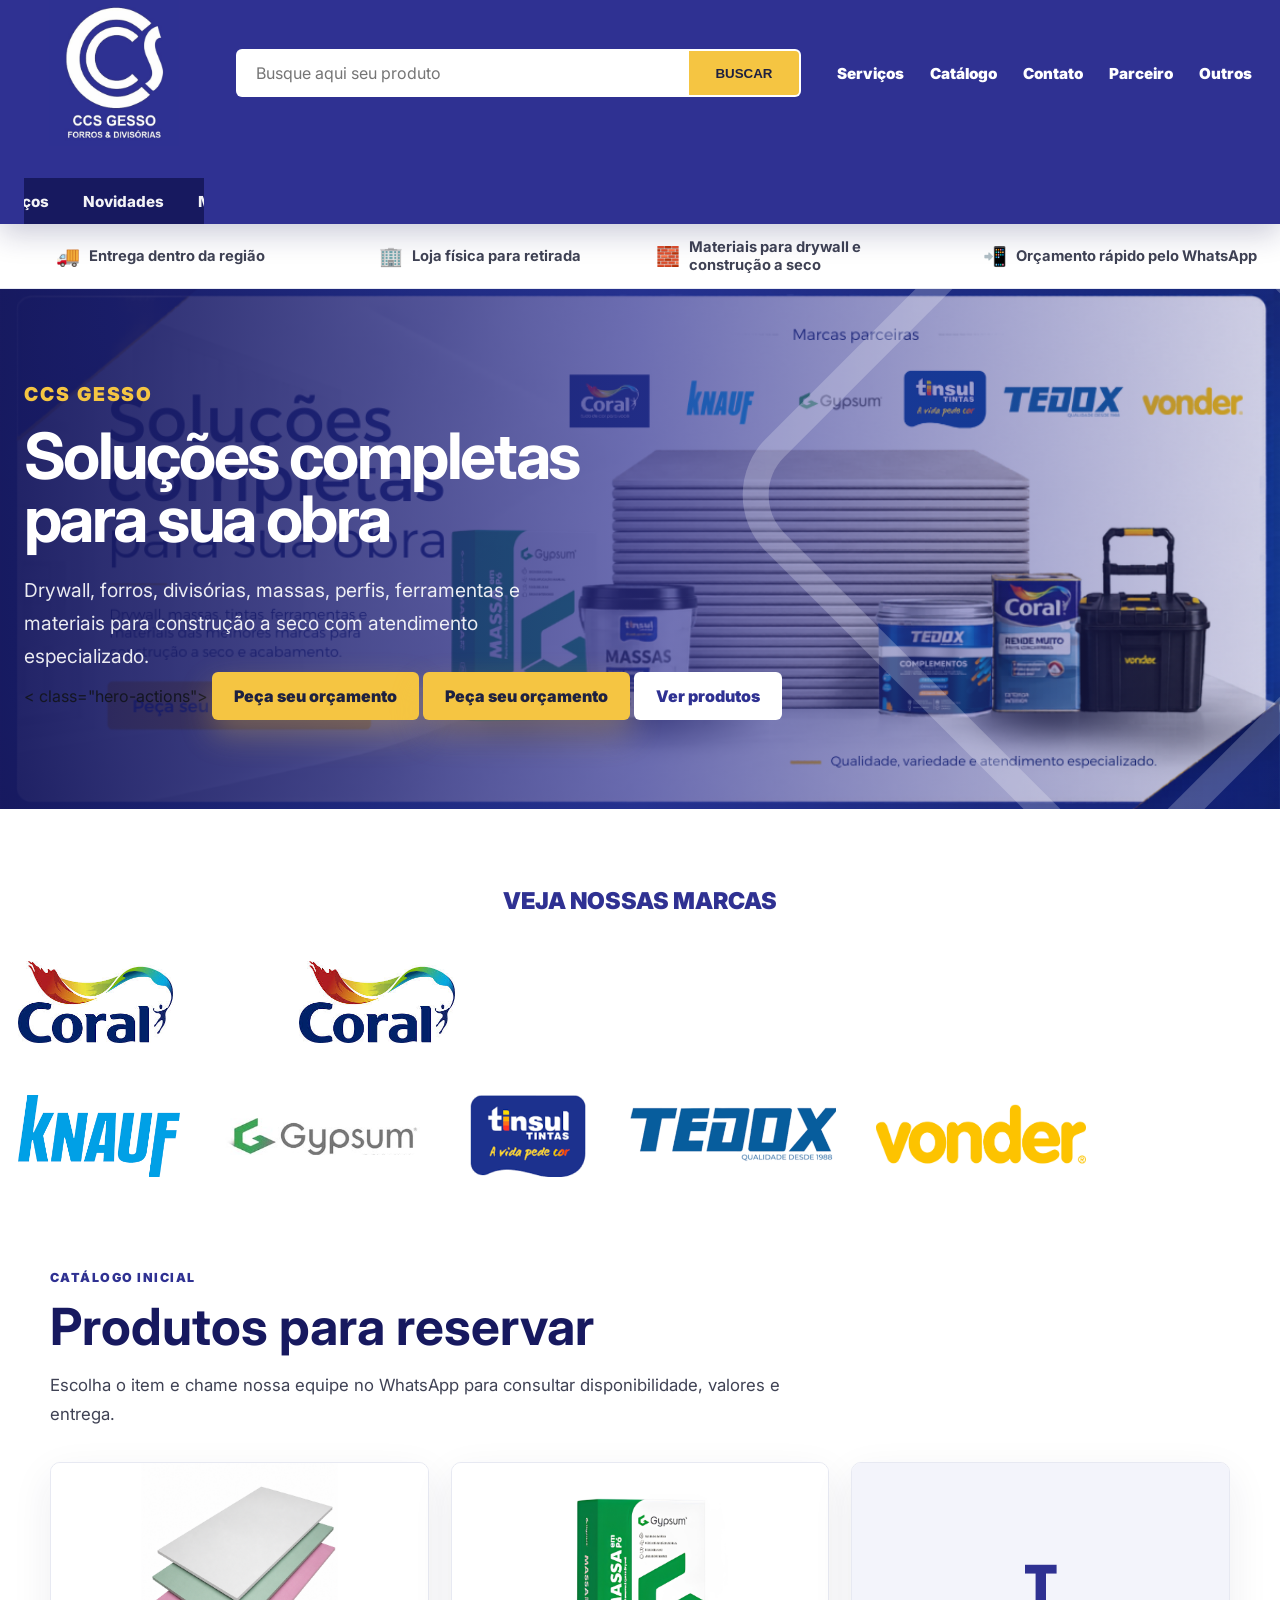
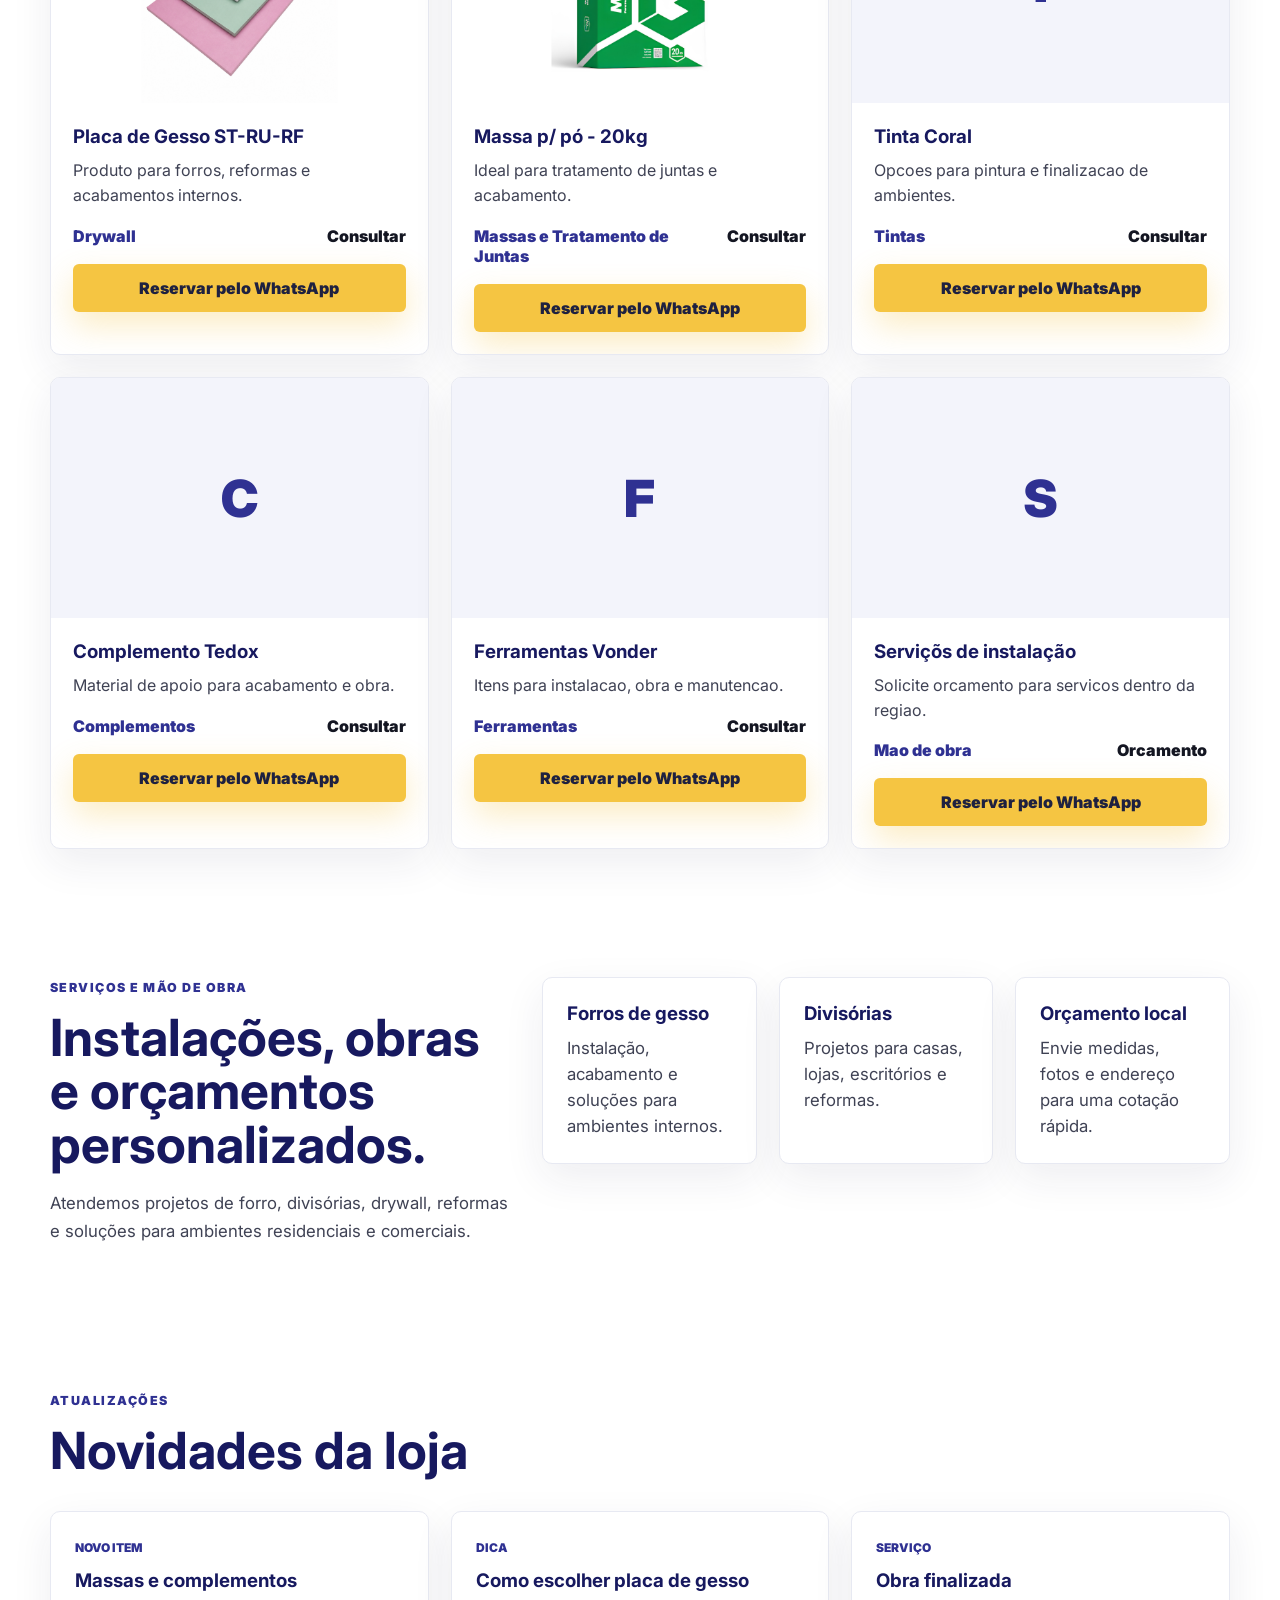
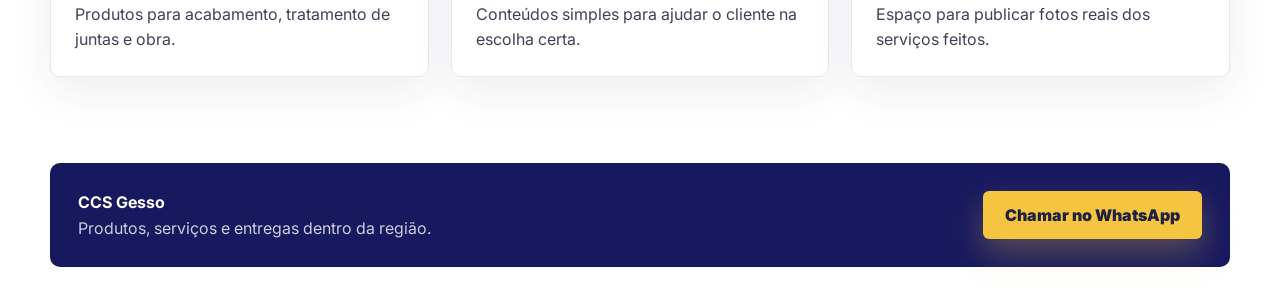
==== commit 213b9247: "Corrigindo formulario newsletter" ====
--- a/index.html
+++ b/index.html
@@ -19,6 +19,8 @@
         <a class="brand" href="#inicio" aria-label="Voltar para o início">
           <img class="brand-logo" src="img/logo-ccs.png" alt="Logo CCS Gesso" />
         </a>
+        
+        
 
         <form class="search-form" role="search">
           <label class="sr-only" for="busca">Buscar produto</label>
@@ -157,7 +159,7 @@
             para construção a seco com atendimento especializado.
           </p>
 
-          <div class="hero-actions">
+          < class="hero-actions">
             <a
               class="button primary"
               href="https://wa.me/5551981727883"
@@ -167,33 +169,32 @@
               Peça seu orçamento
             </a>
 
-            <a class="button secondary" href="#produtos"> Ver produtos </a>
-          </div>
-        </div>
-      </section>
-
-    <form class="newsletter-box" id="newsletter-form">
-  <div class="newsletter-title">
-    <span>📩</span>
-    <strong>Receba ofertas e novidades da loja</strong>
-  </div>
-
-  <input id="newsletter-nome" type="text" placeholder="Seu nome" required />
-  <input id="newsletter-email" type="email" placeholder="Seu email" required />
-
-  <button id="newsletter-botao" type="submit">Enviar</button>
-
-  <p id="newsletter-mensagem" class="newsletter-mensagem"></p>
-</form>
-
-      <section class="partners" id="marcas" aria-labelledby="marcas-titulo">
-        <h2 id="marcas-titulo">Veja nossas marcas</h2>
-
-        <div class="marquee-wrapper">
-          <div class="marquee-track" id="marquee-track">
-            <button class="partner-logo-btn" data-marca="Coral">
-              <img src="img/marcas/coral.png" alt="Coral" />
-            </button>
+           <a
+  class="button primary"
+  href="https://wa.me/5551981727883"
+  target="_blank"
+  rel="noreferrer"
+>
+  Peça seu orçamento
+</a>
+
+<a class="button secondary" href="#produtos">Ver produtos</a>
+</div>
+</div>
+</section>
+
+<section class="partners" id="marcas" aria-labelledby="marcas-titulo">
+  <h2 id="marcas-titulo">Veja nossas marcas</h2>
+
+  <div class="marquee-wrapper">
+    <div class="marquee-track" id="marquee-track">
+      <button class="partner-logo-btn" data-marca="Coral">
+        <img src="img/marcas/coral.png" alt="Coral" />
+      </button>
+    </div>
+  </div>
+</section>
+
 
             <button class="partner-logo-btn" data-marca="Knauf">
               <img src="img/marcas/knauf.png" alt="Knauf" />
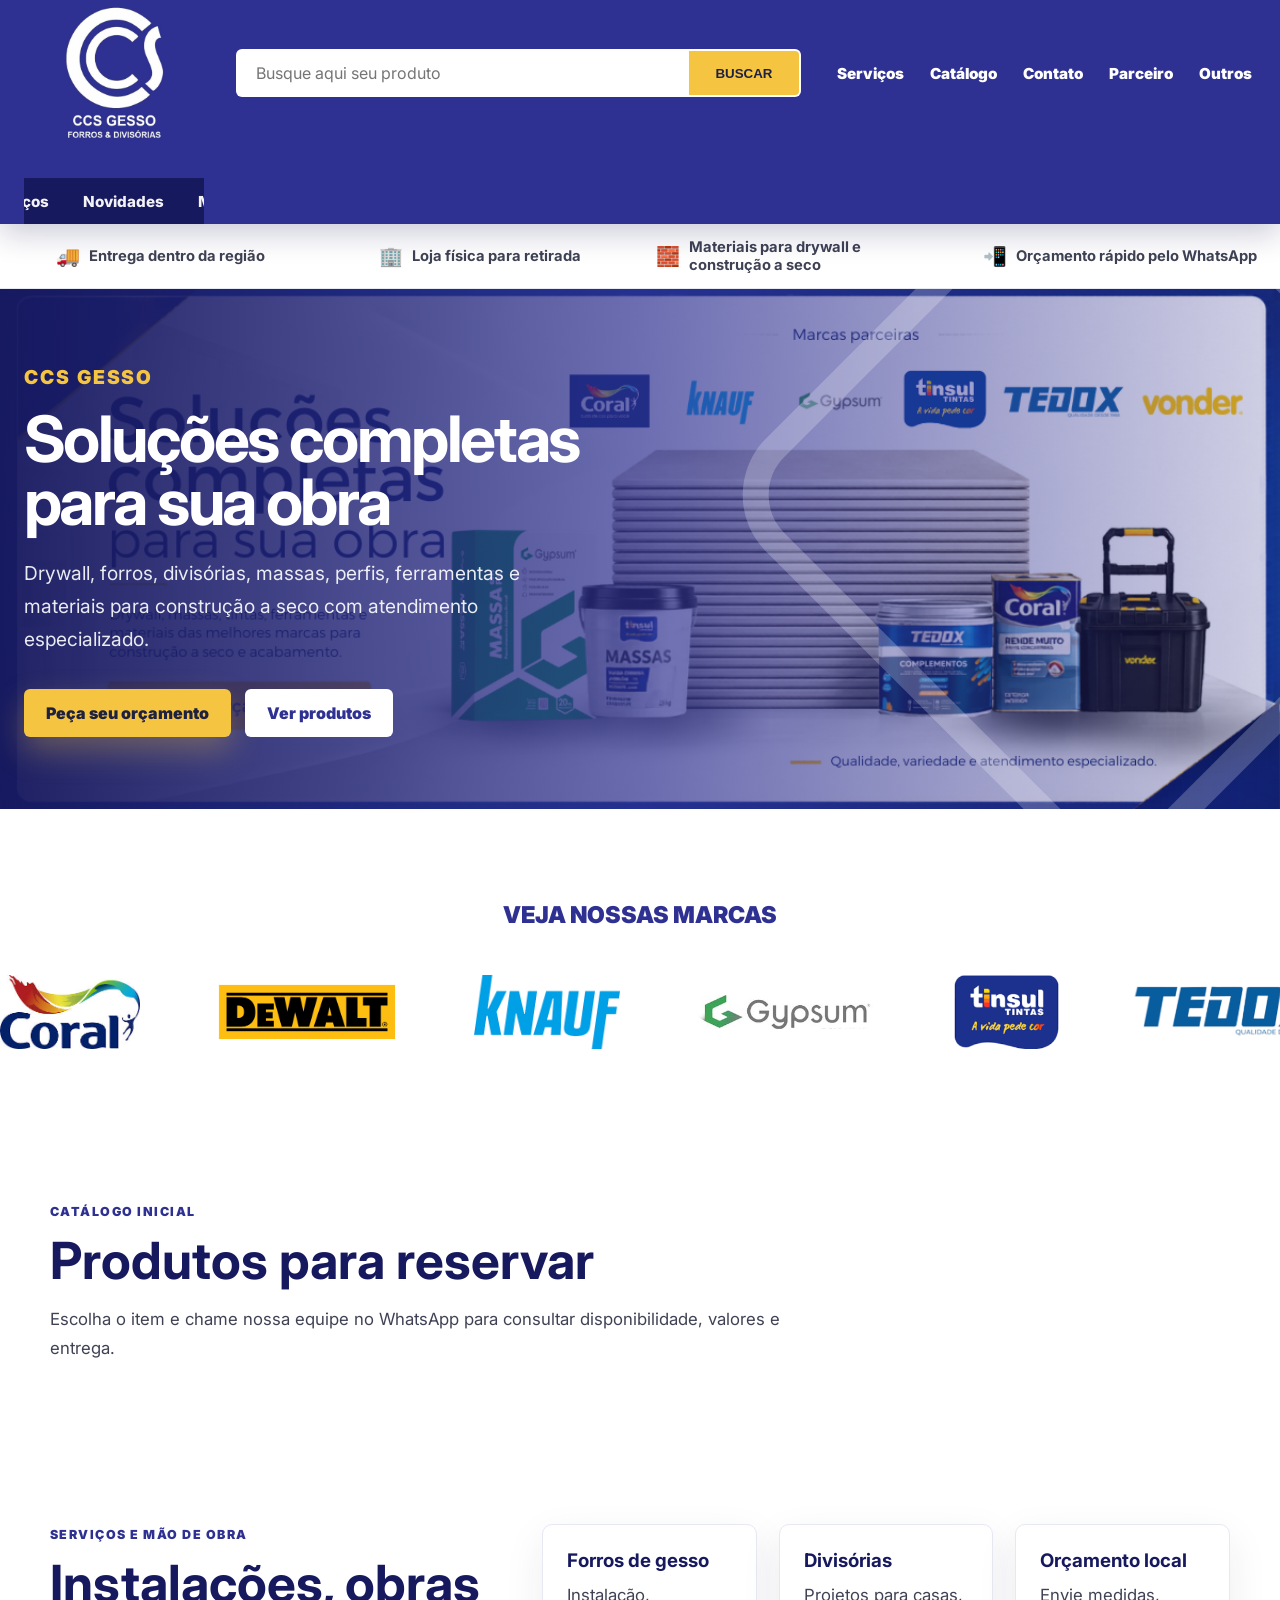
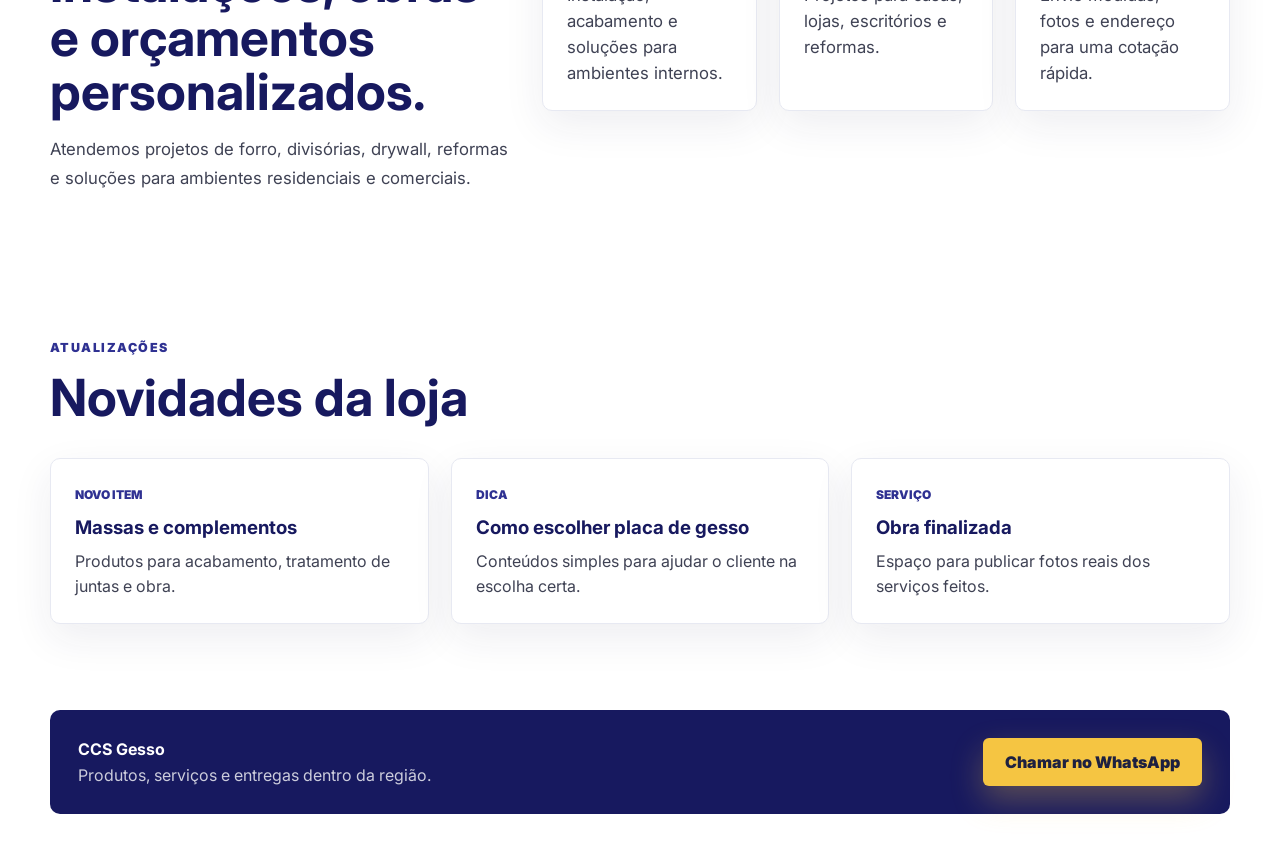
==== commit f3d74e4d: "Corrigindo barra de marcas" ====
--- a/index.html
+++ b/index.html
@@ -93,8 +93,7 @@
     <div class="mega-dropdown formal">
       <h4>Área para parceiros</h4>
       <p>
-        Espaço para empresas enviarem propostas comerciais, produtos, preços,
-        parcerias ou contratação direta da nossa mão de obra.
+        Propostas e Oportunidades
       </p>
 
       <a href="#contato">Enviar proposta comercial</a>
@@ -148,39 +147,31 @@
         </div>
       </section>
 
-      <section class="hero-store">
-        <div class="hero-overlay"></div>
-
-        <div class="hero-content">
-          <p class="eyebrow">CCS Gesso</p>
-          <h1>Soluções completas para sua obra</h1>
-          <p>
-            Drywall, forros, divisórias, massas, perfis, ferramentas e materiais
-            para construção a seco com atendimento especializado.
-          </p>
-
-          < class="hero-actions">
-            <a
-              class="button primary"
-              href="https://wa.me/5551981727883"
-              target="_blank"
-              rel="noreferrer"
-            >
-              Peça seu orçamento
-            </a>
-
-           <a
-  class="button primary"
-  href="https://wa.me/5551981727883"
-  target="_blank"
-  rel="noreferrer"
->
-  Peça seu orçamento
-</a>
-
-<a class="button secondary" href="#produtos">Ver produtos</a>
-</div>
-</div>
+    
+<section class="hero-store">
+  <div class="hero-overlay"></div>
+
+  <div class="hero-content">
+    <p class="eyebrow">CCS Gesso</p>
+    <h1>Soluções completas para sua obra</h1>
+    <p>
+      Drywall, forros, divisórias, massas, perfis, ferramentas e materiais
+      para construção a seco com atendimento especializado.
+    </p>
+
+    <div class="hero-actions">
+      <a
+        class="button primary"
+        href="https://wa.me/5551981727883"
+        target="_blank"
+        rel="noreferrer"
+      >
+        Peça seu orçamento
+      </a>
+
+      <a class="button secondary" href="#produtos">Ver produtos</a>
+    </div>
+  </div>
 </section>
 
 <section class="partners" id="marcas" aria-labelledby="marcas-titulo">
@@ -191,33 +182,62 @@
       <button class="partner-logo-btn" data-marca="Coral">
         <img src="img/marcas/coral.png" alt="Coral" />
       </button>
+
+      <button class="partner-logo-btn" data-marca="DeWalt">
+        <img src="img/marcas/dewalt.png" alt="DeWalt" />
+      </button>
+
+      <button class="partner-logo-btn" data-marca="Knauf">
+        <img src="img/marcas/knauf.png" alt="Knauf" />
+      </button>
+
+      <button class="partner-logo-btn" data-marca="Gypsum">
+        <img src="img/marcas/gypsum.png" alt="Gypsum" />
+      </button>
+
+      <button class="partner-logo-btn" data-marca="Tinsul">
+        <img src="img/marcas/tinsul.png" alt="Tinsul" />
+      </button>
+
+      <button class="partner-logo-btn" data-marca="Tedox">
+        <img src="img/marcas/tedox.png" alt="Tedox" />
+      </button>
+
+      <button class="partner-logo-btn" data-marca="Vonder">
+        <img src="img/marcas/vonder.png" alt="Vonder" />
+      </button>
+
+      <!-- Repetição para deixar o efeito contínuo -->
+      <button class="partner-logo-btn" data-marca="Coral">
+        <img src="img/marcas/coral.png" alt="Coral" />
+      </button>
+
+      <button class="partner-logo-btn" data-marca="DeWalt">
+        <img src="img/marcas/dewalt.png" alt="DeWalt" />
+      </button>
+
+      <button class="partner-logo-btn" data-marca="Knauf">
+        <img src="img/marcas/knauf.png" alt="Knauf" />
+      </button>
+
+      <button class="partner-logo-btn" data-marca="Gypsum">
+        <img src="img/marcas/gypsum.png" alt="Gypsum" />
+      </button>
+
+      <button class="partner-logo-btn" data-marca="Tinsul">
+        <img src="img/marcas/tinsul.png" alt="Tinsul" />
+      </button>
+
+      <button class="partner-logo-btn" data-marca="Tedox">
+        <img src="img/marcas/tedox.png" alt="Tedox" />
+      </button>
+
+      <button class="partner-logo-btn" data-marca="Vonder">
+        <img src="img/marcas/vonder.png" alt="Vonder" />
+      </button>
     </div>
   </div>
 </section>
-
-
-            <button class="partner-logo-btn" data-marca="Knauf">
-              <img src="img/marcas/knauf.png" alt="Knauf" />
-            </button>
-
-            <button class="partner-logo-btn" data-marca="Gypsum">
-              <img src="img/marcas/gypsum.png" alt="Gypsum" />
-            </button>
-
-            <button class="partner-logo-btn" data-marca="Tinsul">
-              <img src="img/marcas/tinsul.png" alt="Tinsul" />
-            </button>
-
-            <button class="partner-logo-btn" data-marca="Tedox">
-              <img src="img/marcas/tedox.png" alt="Tedox" />
-            </button>
-
-            <button class="partner-logo-btn" data-marca="Vonder">
-              <img src="img/marcas/vonder.png" alt="Vonder" />
-            </button>
-          </div>
-        </div>
-      </section>
 
       <section class="section" id="produtos">
         <div class="section-heading">
--- a/css/style.css
+++ b/css/style.css
@@ -1801,3 +1801,88 @@
     gap: 58px;
   }
 }
+
+/* Correção final da barra de marcas */
+.partners {
+  width: 100%;
+  max-width: 100%;
+  margin: 44px 0 0;
+  padding: 48px 0;
+  background: #ffffff;
+  overflow: hidden;
+}
+
+.partners h2 {
+  margin: 0 0 28px;
+  text-align: center;
+  color: var(--azul);
+  text-transform: uppercase;
+  font-size: 1.45rem;
+  font-weight: 900;
+}
+
+.marquee-wrapper {
+  width: 100%;
+  overflow: hidden;
+  padding: 18px 0;
+  background: #ffffff;
+}
+
+.marquee-track {
+  display: flex;
+  align-items: center;
+  gap: 72px;
+  width: max-content;
+  animation: marquee-scroll 24s linear infinite;
+}
+
+.marquee-track:hover {
+  animation-play-state: paused;
+}
+
+.partner-logo-btn {
+  flex: 0 0 auto;
+  display: flex;
+  align-items: center;
+  justify-content: center;
+  border: 0;
+  background: transparent;
+  padding: 0;
+  cursor: pointer;
+  transition: transform 0.2s ease;
+}
+
+.partner-logo-btn:hover {
+  transform: scale(1.06);
+}
+
+.partner-logo-btn img {
+  height: 74px;
+  width: auto;
+  max-width: 190px;
+  object-fit: contain;
+  display: block;
+  border: 0;
+  box-shadow: none;
+}
+
+@keyframes marquee-scroll {
+  from {
+    transform: translateX(0);
+  }
+
+  to {
+    transform: translateX(-50%);
+  }
+}
+
+@media (max-width: 920px) {
+  .partner-logo-btn img {
+    height: 58px;
+    max-width: 150px;
+  }
+
+  .marquee-track {
+    gap: 52px;
+  }
+}
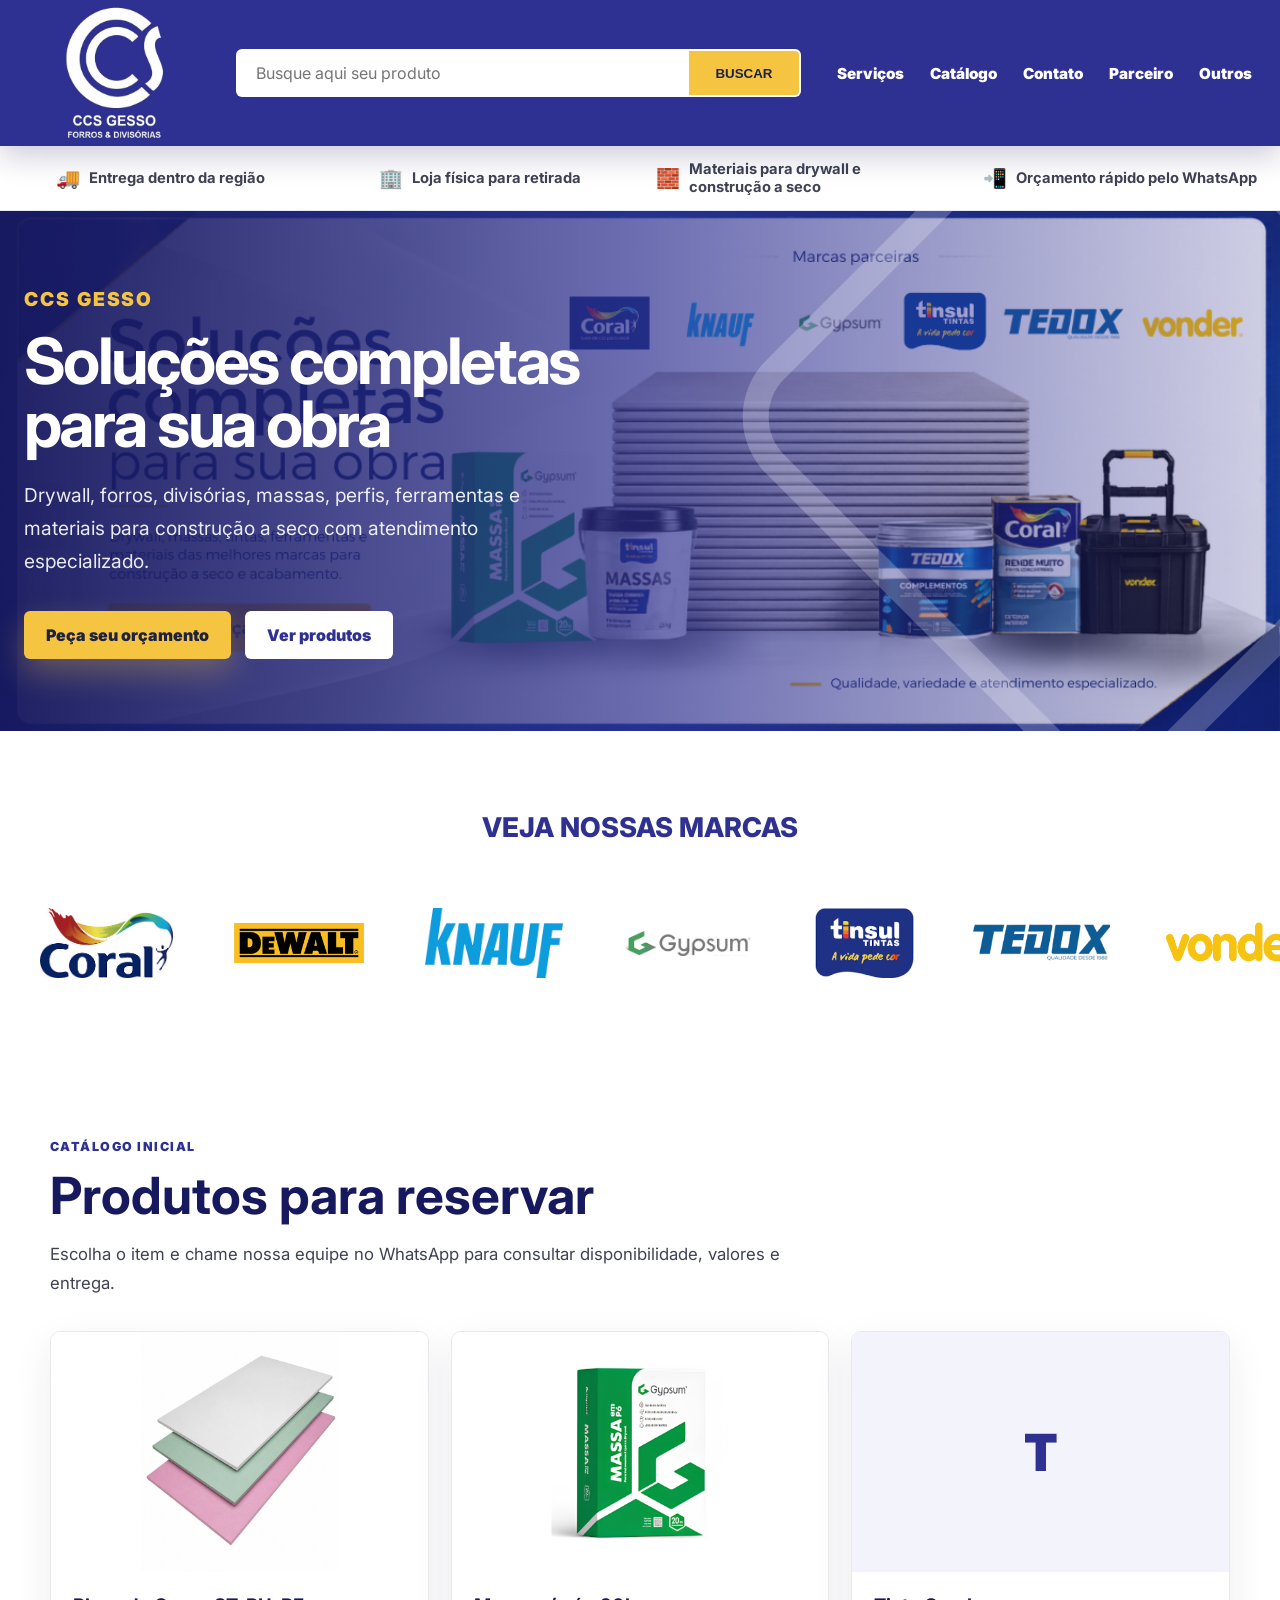
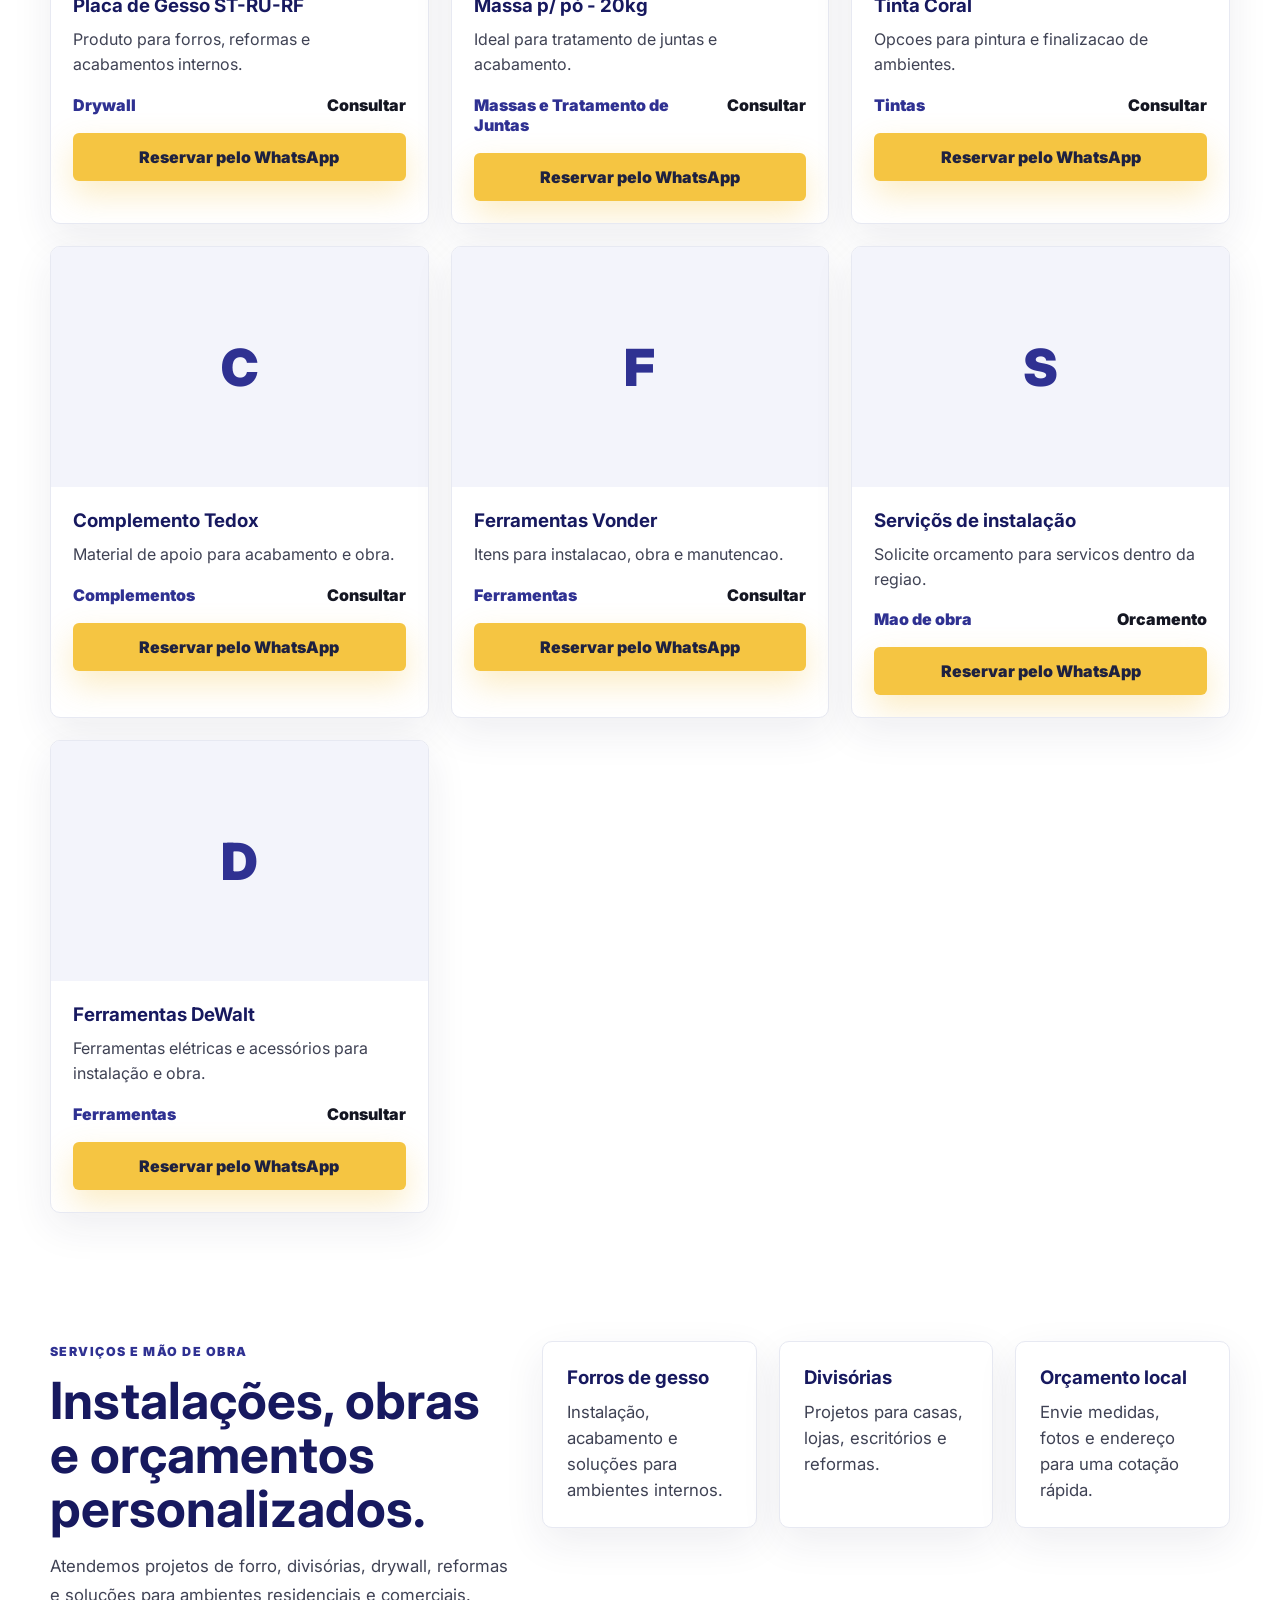
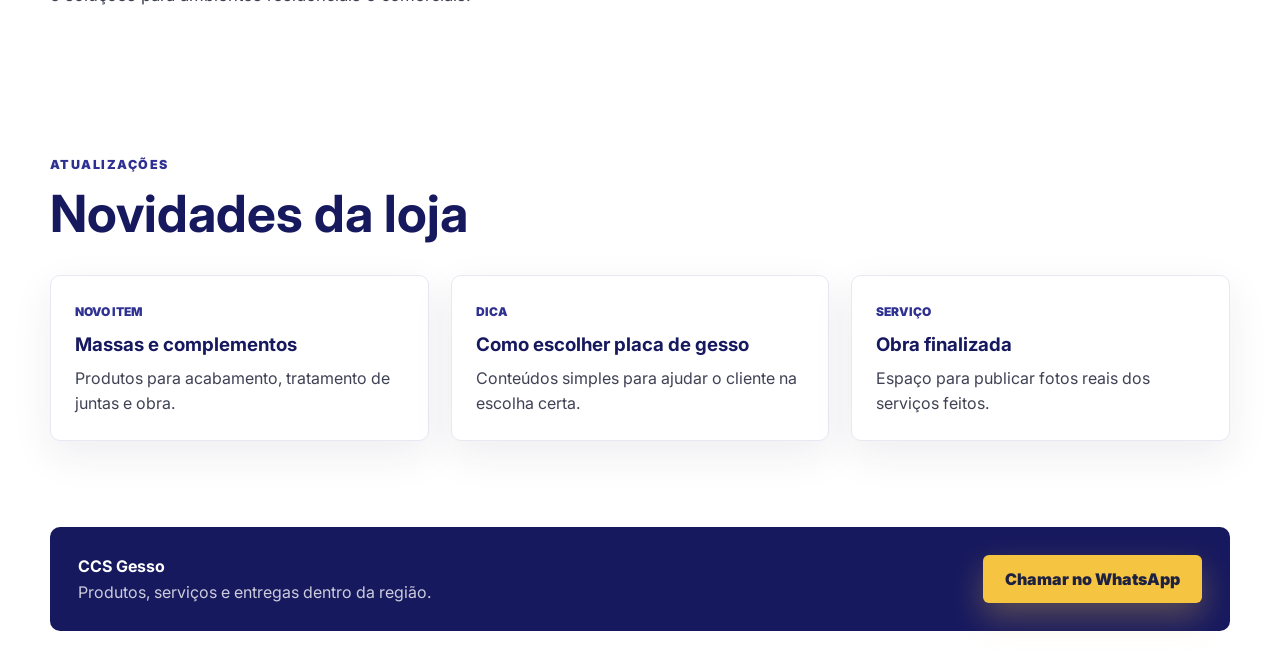
==== commit f2f4030a: "Adicionando paginas de servicos e contato" ====
--- a/index.html
+++ b/index.html
@@ -32,17 +32,17 @@
           <button type="submit">Buscar</button>
         </form>
 
-       <nav class="header-actions mega-menu" aria-label="Menu rápido">
+     <nav class="header-actions mega-menu" aria-label="Menu rápido">
   <div class="mega-item">
     <button type="button">Serviços</button>
 
     <div class="mega-dropdown small">
-      <a href="#servicos">Drywall</a>
-      <a href="#servicos">Steel Frame</a>
-      <a href="#servicos">Divisórias Eucatex</a>
-      <a href="#servicos">Forro Modular EPS</a>
-      <a href="#servicos">Forros de gesso</a>
-      <a href="#servicos">Orçamento de mão de obra</a>
+      <a href="servico-drywall.html">Drywall</a>
+      <a href="servico-steel-frame.html">Steel Frame</a>
+      <a href="servico-divisorias-eucatex.html">Divisórias Eucatex</a>
+      <a href="servico-forro-modular-eps.html">Forro Modular EPS</a>
+      <a href="servico-forros-de-gesso.html">Forros de gesso</a>
+      <a href="orcamento-mao-de-obra.html">Orçamento de mão de obra</a>
     </div>
   </div>
 
@@ -52,23 +52,23 @@
     <div class="mega-dropdown catalogo">
       <div>
         <h4>Itens</h4>
-        <a href="#produtos">Pincel</a>
-        <a href="#produtos">Parafusadeira</a>
-        <a href="#produtos">Tinta</a>
-        <a href="#produtos">Placas de gesso</a>
-        <a href="#produtos">Massas</a>
-        <a href="#produtos">Perfis metálicos</a>
-        <a href="#produtos">Parafusos</a>
+        <a href="catalogo-pincel.html">Pincel</a>
+        <a href="catalogo-parafusadeira.html">Parafusadeira</a>
+        <a href="catalogo-tinta.html">Tinta</a>
+        <a href="catalogo-placas-de-gesso.html">Placas de gesso</a>
+        <a href="catalogo-massas.html">Massas</a>
+        <a href="catalogo-perfis-metalicos.html">Perfis metálicos</a>
+        <a href="catalogo-parafusos.html">Parafusos</a>
       </div>
 
       <div>
         <h4>Marcas</h4>
-        <a href="#marcas">Tigre</a>
-        <a href="#marcas">DeWalt</a>
-        <a href="#marcas">Coral</a>
-        <a href="#marcas">Knauf</a>
-        <a href="#marcas">Gypsum</a>
-        <a href="#marcas">Vonder</a>
+        <a href="marca-tigre.html">Tigre</a>
+        <a href="marca-dewalt.html">DeWalt</a>
+        <a href="marca-coral.html">Coral</a>
+        <a href="marca-knauf.html">Knauf</a>
+        <a href="marca-gypsum.html">Gypsum</a>
+        <a href="marca-vonder.html">Vonder</a>
       </div>
     </div>
   </div>
@@ -80,10 +80,10 @@
       <a href="https://wa.me/5551981727883" target="_blank" rel="noreferrer">
         WhatsApp
       </a>
-      <a href="#contato">Telefone</a>
-      <a href="#contato">Endereço da loja</a>
-      <a href="#contato">Redes sociais</a>
-      <a href="#contato">Horário de atendimento</a>
+      <a href="contato.html#telefone">Telefone</a>
+      <a href="contato.html#endereco">Endereço da loja</a>
+      <a href="contato.html#redes-sociais">Redes sociais</a>
+      <a href="contato.html#horario">Horário de atendimento</a>
     </div>
   </div>
 
@@ -92,13 +92,11 @@
 
     <div class="mega-dropdown formal">
       <h4>Área para parceiros</h4>
-      <p>
-        Propostas e Oportunidades
-      </p>
-
-      <a href="#contato">Enviar proposta comercial</a>
-      <a href="#contato">Contratar mão de obra</a>
-      <a href="#contato">Falar com o setor responsável</a>
+      <p>Propostas e Oportunidades</p>
+
+      <a href="parceiros.html#proposta-comercial">Enviar proposta comercial</a>
+      <a href="parceiros.html#mao-de-obra">Contratar mão de obra</a>
+      <a href="parceiros.html#responsavel">Falar com o setor responsável</a>
     </div>
   </div>
 
@@ -106,22 +104,16 @@
     <button type="button">Outros</button>
 
     <div class="mega-dropdown small">
-      <a href="#contato">Trabalhe conosco</a>
-      <a href="#novidades">Perguntas frequentes</a>
-      <a href="#contato">Formas de pagamento</a>
-      <a href="#contato">Região que atendemos</a>
-      <a href="#contato">Bandeiras aceitas</a>
+      <a href="trabalhe-conosco.html">Trabalhe conosco</a>
+      <a href="perguntas-frequentes.html">Perguntas frequentes</a>
+      <a href="formas-de-pagamento.html">Formas de pagamento</a>
+      <a href="regiao-atendimento.html">Região que atendemos</a>
+      <a href="bandeiras-aceitas.html">Bandeiras aceitas</a>
     </div>
   </div>
 </nav>
 
-      <nav class="category-nav" aria-label="Categorias principais">
-        <a href="#produtos">Produtos</a>
-        <a href="#servicos">Serviços</a>
-        <a href="#novidades">Novidades</a>
-        <a href="#marcas">Marcas</a>
-        <a href="#contato">Contato</a>
-      </nav>
+      
     </header>
 
     <main id="inicio">
--- a/css/style.css
+++ b/css/style.css
@@ -1886,3 +1886,146 @@
     gap: 52px;
   }
 }
+.partners {
+  width: 100%;
+  padding: 36px 0;
+  background: #ffffff;
+  overflow: hidden;
+}
+
+.partners h2 {
+  text-align: center;
+  color: #2f3192;
+  font-size: 1.7rem;
+  margin-bottom: 28px;
+  font-weight: 800;
+}
+
+.marquee-wrapper {
+  width: 100%;
+  overflow-x: auto;
+  overflow-y: hidden;
+  cursor: grab;
+  user-select: none;
+  scrollbar-width: none;
+}
+
+.marquee-wrapper::-webkit-scrollbar {
+  display: none;
+}
+
+.marquee-wrapper:active {
+  cursor: grabbing;
+}
+
+.marquee-track {
+  display: flex;
+  align-items: center;
+  gap: 56px;
+  width: max-content;
+  padding: 18px 40px;
+  animation: marcasRolando 28s linear infinite;
+}
+
+.marquee-wrapper:hover .marquee-track {
+  animation-play-state: paused;
+}
+
+.partner-logo-btn {
+  border: none;
+  background: transparent;
+  padding: 0;
+  cursor: pointer;
+  flex: 0 0 auto;
+  display: flex;
+  align-items: center;
+  justify-content: center;
+}
+
+.partner-logo-btn img {
+  max-width: 140px;
+  max-height: 70px;
+  object-fit: contain;
+  filter: grayscale(10%);
+  transition:
+    transform 0.25s ease,
+    filter 0.25s ease;
+  pointer-events: none;
+}
+
+.partner-logo-btn:hover img {
+  transform: scale(1.08);
+  filter: grayscale(0%);
+}
+
+@keyframes marcasRolando {
+  from {
+    transform: translateX(0);
+  }
+
+  to {
+    transform: translateX(-50%);
+  }
+}
+
+@media (max-width: 768px) {
+  .partners {
+    padding: 28px 0;
+  }
+
+  .partners h2 {
+    font-size: 1.3rem;
+    margin-bottom: 20px;
+  }
+
+  .marquee-track {
+    gap: 36px;
+    padding: 14px 24px;
+    animation-duration: 20s;
+  }
+
+  .partner-logo-btn img {
+    max-width: 110px;
+    max-height: 58px;
+  }
+}
+.partner-logo-btn {
+  cursor: pointer;
+}
+
+.partner-logo-btn:focus-visible {
+  outline: 3px solid var(--amarelo);
+  outline-offset: 8px;
+  border-radius: 6px;
+}
+/* Mantém os cards do menu abertos para o cliente conseguir clicar */
+.header-actions.mega-menu,
+.header-actions.mega-menu .mega-item {
+  overflow: visible;
+}
+
+.header-actions.mega-menu .mega-item {
+  position: relative;
+}
+
+.header-actions.mega-menu .mega-item::after {
+  content: "";
+  position: absolute;
+  left: -10px;
+  right: -10px;
+  top: 100%;
+  height: 18px;
+  z-index: 998;
+}
+
+.header-actions.mega-menu .mega-dropdown {
+  z-index: 999;
+}
+
+.header-actions.mega-menu .mega-item:hover .mega-dropdown,
+.header-actions.mega-menu .mega-item:focus-within .mega-dropdown {
+  display: grid;
+}
+.header-actions.mega-menu .mega-item.menu-aberto .mega-dropdown {
+  display: grid;
+}
